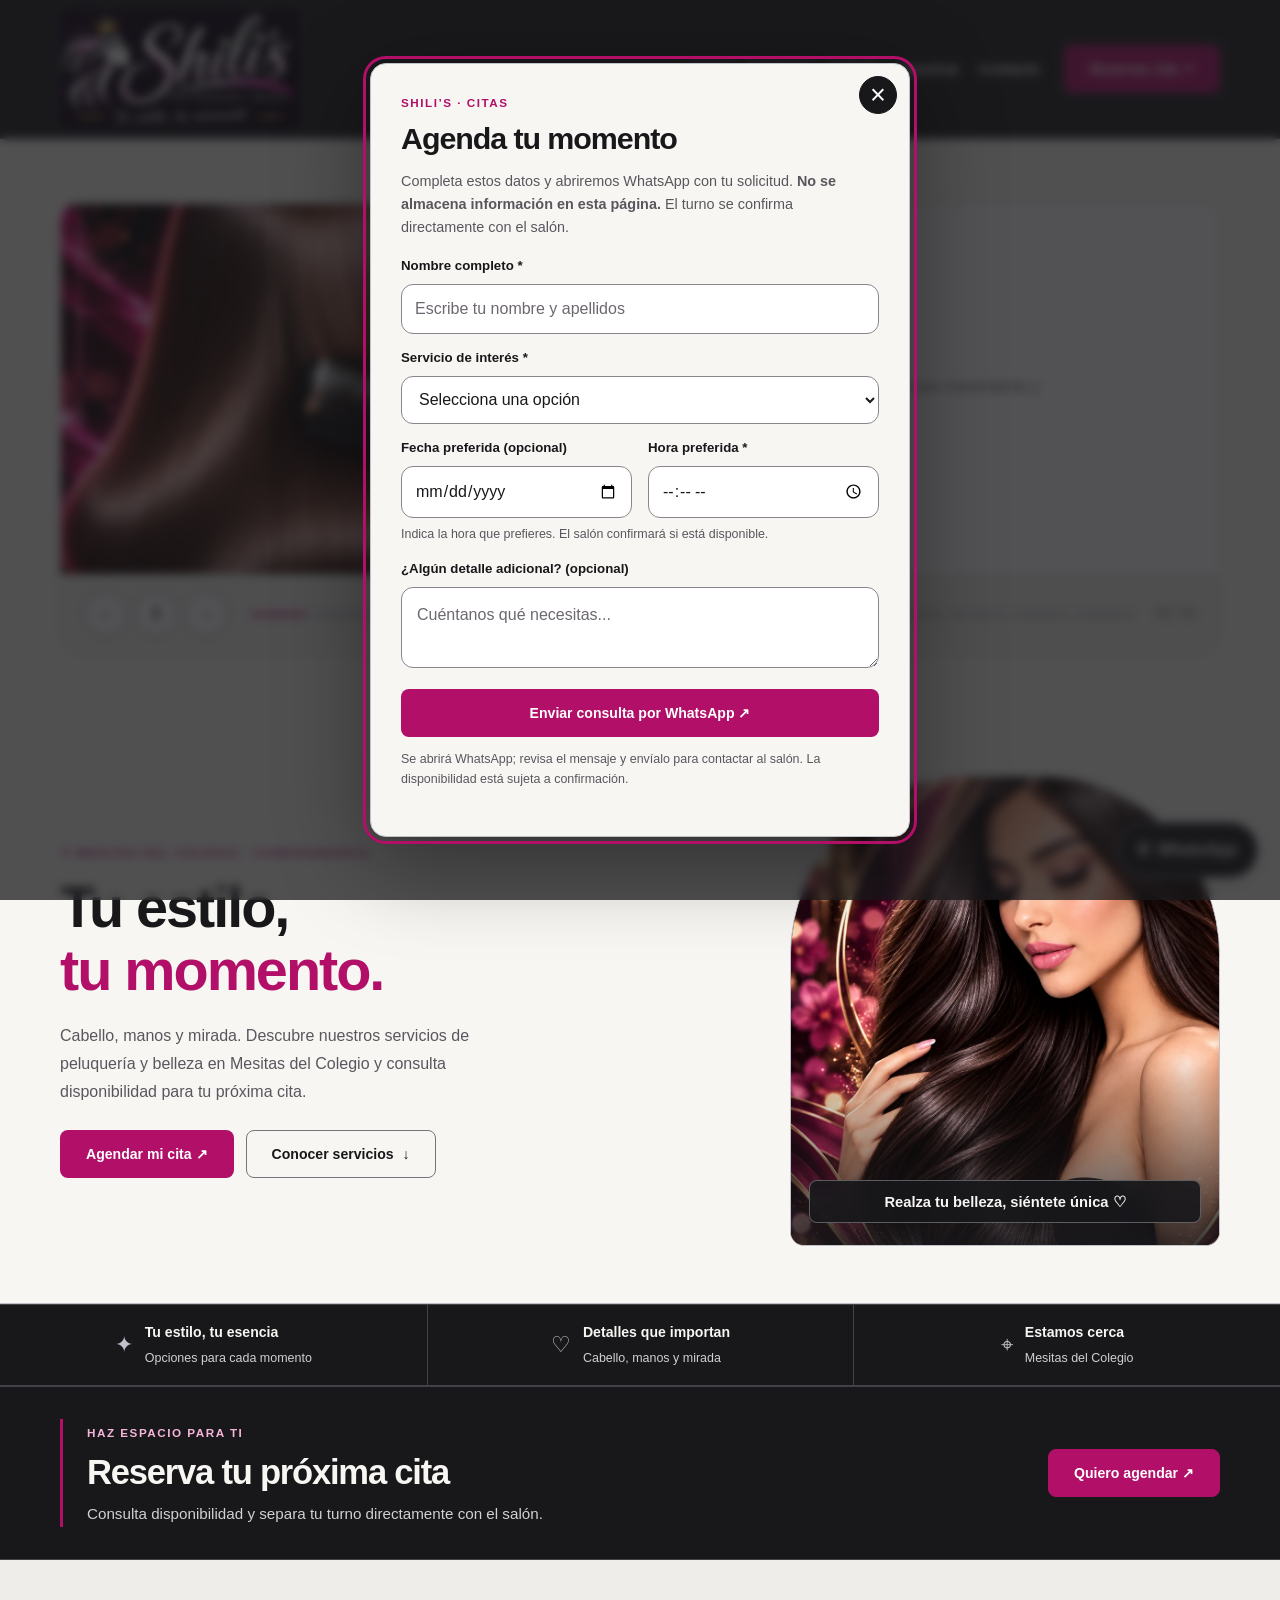
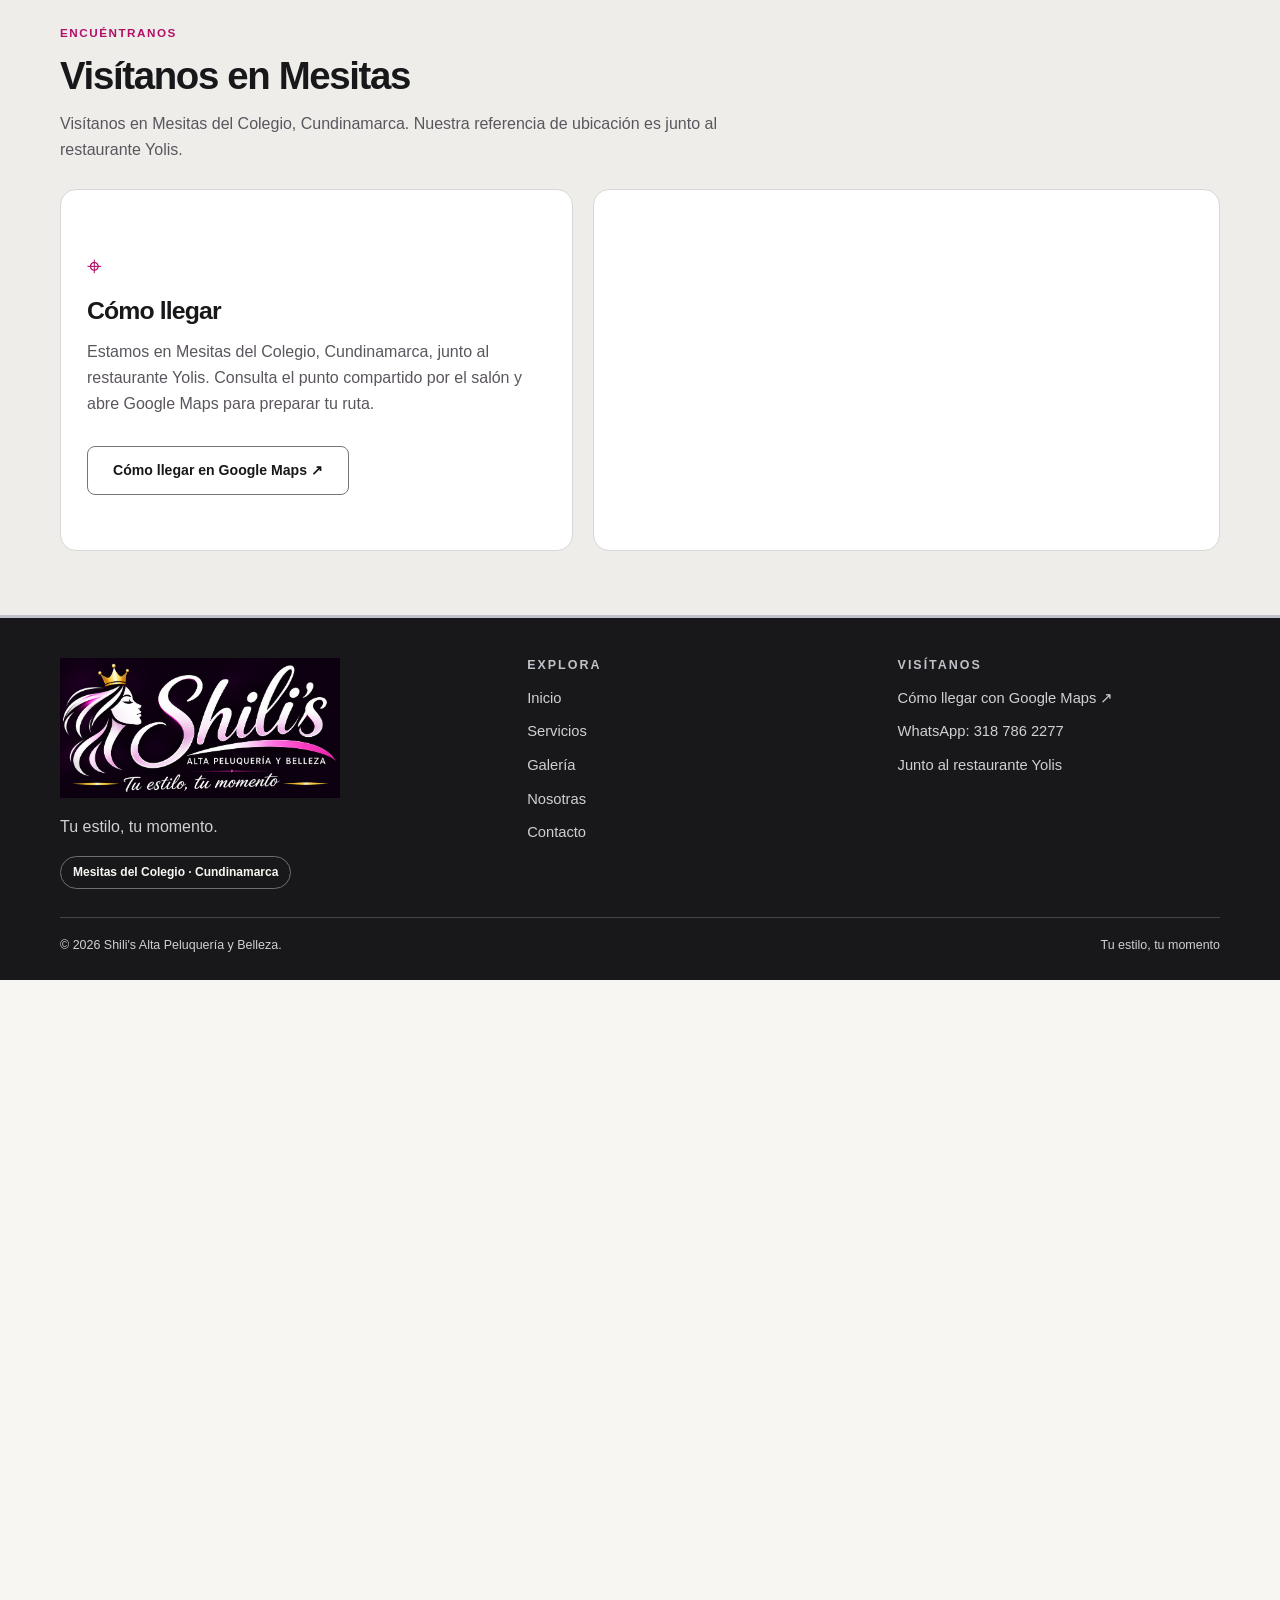
==== demo-agenda/index.html @ 1cae2d3f "Actualizar logo PNG y manual de identidad de Shilis" ====
<!doctype html><html lang="es-CO"><head><meta charset="utf-8"><meta name="viewport" content="width=device-width,initial-scale=1"><meta name="robots" content="noindex,nofollow"><meta http-equiv="refresh" content="0;url=../index.html#agenda-tu-momento"><title>Agenda tu momento | Shili’s</title><link rel="stylesheet" href="../assets/css/styles.css?v=2.6.2"></head><body class="utility-page"><main class="container section"><img src="../assets/img/logo-oficial.png?v=2026-11-03" alt="Shili’s Alta Peluquería y Belleza" width="1774" height="887"><h1>Agenda tu momento</h1><p>Consulta tu cita directamente con el salón por WhatsApp.</p><a class="btn" href="../index.html#agenda-tu-momento">Abrir formulario de cita ↗</a></main></body></html>
---- assets/css/styles.css ----
/* Shili's Alta Peluquería y Belleza — design system v1.1.0 */
:root{color-scheme:dark;--bg:#100d13;--bg-deep:#09070b;--surface:#1b151f;--surface-2:#261b28;--rose:#ed369c;--rose-hot:#ff4ab0;--rose-soft:#f6b9db;--cream:#fff8f9;--muted:#c3b3c2;--line:rgba(255,255,255,.12);--serif:'Playfair Display',Georgia,serif;--sans:'DM Sans',system-ui,sans-serif;--container:1160px;--radius:24px}
*,*::before,*::after{box-sizing:border-box}html{scroll-behavior:smooth}body{margin:0;background:var(--bg);color:var(--cream);font-family:var(--sans);line-height:1.65;min-width:280px}img{max-width:100%;height:auto;display:block}a{color:inherit;text-decoration:none}button,input,select,textarea{font:inherit}button{cursor:pointer}::selection{background:var(--rose);color:white}:focus-visible{outline:3px solid var(--rose-soft);outline-offset:4px}.container{width:min(var(--container),calc(100% - 48px));margin-inline:auto}.sr-only{position:absolute;width:1px;height:1px;padding:0;margin:-1px;overflow:hidden;clip:rect(0,0,0,0);white-space:nowrap;border:0}.skip-link{position:absolute;top:-80px;left:16px;z-index:9999;background:white;color:black;padding:10px 14px}.skip-link:focus{top:12px}.muted{color:var(--muted)}.overline{color:var(--rose-soft);font-size:.75rem;letter-spacing:.2em;text-transform:uppercase;font-weight:800}.section{padding-block:clamp(64px,9vw,124px)}.section-tight{padding-block:clamp(48px,6vw,76px)}.section-alt{background:linear-gradient(180deg,#1a111c,#150f18)}.section-heading{max-width:660px;margin-bottom:38px}.center{text-align:center}.section-heading.center{margin-inline:auto}h1,h2,h3,p{margin-top:0}h1,h2,h3{letter-spacing:-.03em}h1,h2{font-family:var(--serif);font-weight:600;line-height:1.13}h1{font-size:clamp(3rem,6.3vw,5.7rem)}h2{font-size:clamp(2.25rem,4.6vw,4rem)}h3{font-family:var(--serif);font-weight:600;font-size:clamp(1.25rem,2vw,1.55rem)}p{color:var(--muted)}em{color:var(--rose-soft);font-weight:500}.lead{font-size:clamp(1rem,1.4vw,1.13rem);max-width:630px}.brand-mark{display:block;max-width:180px;width:100%;mix-blend-mode:screen}.nav-shell{position:sticky;top:0;z-index:90;border-bottom:1px solid var(--line);background:rgba(13,9,15,.94);backdrop-filter:blur(22px)}.nav-row{display:flex;align-items:center;min-height:88px;gap:24px}.logo-link{display:flex;align-items:center;flex:none;max-width:183px}.primary-nav{display:flex;gap:clamp(10px,1.55vw,25px);margin-left:auto;align-items:center}.primary-nav a{font-size:.88rem;font-weight:650;color:#d9cbd6;transition:color .2s}.primary-nav a:hover,.primary-nav a[aria-current='page']{color:#ff8ccc}.header-cta{padding:12px 18px;white-space:nowrap}.mobile-toggle{display:none}.btn{display:inline-flex;justify-content:center;align-items:center;gap:9px;text-align:center;min-height:48px;padding:12px 25px;border:1px solid transparent;border-radius:100px;background:var(--rose);font-size:.88rem;font-weight:800;color:#1b0814;transition:transform .2s,background .2s,border .2s;box-shadow:0 10px 35px rgba(237,54,156,.16)}.btn:hover{transform:translateY(-2px);background:#ff76c3}.btn-outline{background:transparent;color:var(--cream);border-color:rgba(255,255,255,.35);box-shadow:none}.btn-outline:hover{background:rgba(255,255,255,.07);border-color:var(--rose-soft)}.btn-white{background:white;color:#7b1853}.btn-white:hover{background:#ffe0f1}.button-group{display:flex;gap:12px;flex-wrap:wrap}.mini-arrow{font-size:1.15em}.hero{position:relative;isolation:isolate;overflow:hidden;background:radial-gradient(circle at 80% 36%,rgba(205,40,125,.24),transparent 42%),radial-gradient(circle at 3% 75%,rgba(109,35,93,.23),transparent 35%),#100b13}.hero::after{content:'';position:absolute;bottom:0;left:0;right:0;height:1px;background:linear-gradient(90deg,transparent,var(--rose),transparent)}.hero-layout{display:grid;grid-template-columns:1fr .9fr;align-items:center;gap:clamp(36px,7vw,112px);min-height:min(740px,78vh);padding-block:64px 86px}.hero h1{margin:18px 0 25px}.hero p{max-width:525px;font-size:1.08rem}.hero .button-group{margin-top:34px}.hero-photo{position:relative;min-height:545px;border-radius:240px 240px 24px 24px;overflow:hidden;background:radial-gradient(circle at 65% 34%,#722346 0,#291325 40%,#120b12 75%);border:1px solid rgba(255,134,203,.38);box-shadow:0 35px 95px #0008}.hero-photo img{height:100%;width:100%;position:absolute;inset:0;object-fit:cover;object-position:center 25%;filter:saturate(.9) contrast(1.06)}.hero-photo:before{content:'';position:absolute;z-index:1;inset:0;background:linear-gradient(180deg,transparent 57%,#170c1f 100%)}.hero-label{position:absolute;z-index:2;bottom:29px;left:23px;right:23px;background:rgba(16,9,19,.75);border:1px solid rgba(255,255,255,.2);padding:15px;border-radius:17px;text-align:center;font:italic 1.4rem var(--serif);backdrop-filter:blur(10px)}.hero-spark{position:absolute;z-index:3;color:#ff83d2;font-size:45px;top:13%;left:4%;text-shadow:0 0 35px #ff4ab0}.feature-strip{display:grid;grid-template-columns:repeat(3,1fr);gap:0;background:#1d1420;border-top:1px solid var(--line);border-bottom:1px solid var(--line)}.feature-item{display:flex;align-items:center;justify-content:center;gap:15px;padding:25px 20px}.feature-item+.feature-item{border-left:1px solid var(--line)}.feature-symbol{color:var(--rose-soft);font-size:1.8rem}.feature-item strong{display:block;font-size:.95rem}.feature-item span:not(.feature-symbol){color:var(--muted);font-size:.78rem}.cards{display:grid;grid-template-columns:repeat(3,minmax(0,1fr));gap:20px}.service-card{display:flex;flex-direction:column;overflow:hidden;background:linear-gradient(145deg,#2a1b2c,#18111b);border:1px solid var(--line);border-radius:var(--radius);transition:transform .2s,border-color .2s}.service-card:hover{transform:translateY(-5px);border-color:rgba(237,54,156,.65)}.service-picture{height:185px;position:relative;overflow:hidden;background:#322333}.service-picture img{width:100%;height:100%;object-fit:cover;filter:saturate(.9)}.service-picture::after{content:'';position:absolute;inset:0;background:linear-gradient(0deg,#201323bd,transparent 70%)}.service-content{padding:23px;display:flex;flex-direction:column;flex:1}.service-content h3{margin-bottom:10px}.service-content p{font-size:.93rem;flex:1}.text-link{color:#ff90cb;font-weight:800;font-size:.89rem}.text-link:hover{text-decoration:underline}.callout{position:relative;overflow:hidden;background:linear-gradient(115deg,#9a195f,#e63293 64%,#ff66b6);padding-block:clamp(40px,6vw,70px)}.callout::before{content:'✦';position:absolute;font-size:280px;line-height:1;right:8%;top:-94px;color:rgba(255,255,255,.13)}.callout-inner{display:flex;justify-content:space-between;align-items:center;gap:40px;position:relative;z-index:1}.callout h2{font-size:clamp(2rem,4vw,3.2rem);max-width:680px;margin:8px 0}.callout p,.callout .overline{color:white}.mosaic{display:grid;grid-template-columns:repeat(12,minmax(0,1fr));gap:17px}.mosaic-item{grid-column:span 4;position:relative;overflow:hidden;min-height:325px;border:1px solid var(--line);border-radius:var(--radius);background:#281b28}.mosaic-item:nth-child(2),.mosaic-item:nth-child(3){grid-column:span 4}.mosaic-item img{width:100%;height:100%;position:absolute;inset:0;object-fit:cover;filter:saturate(.9);transition:transform .35s}.mosaic-item:hover img{transform:scale(1.045)}.mosaic-item:after{content:'';position:absolute;inset:0;background:linear-gradient(0deg,rgba(11,6,13,.98),transparent 75%)}.mosaic-label{position:absolute;z-index:2;bottom:20px;left:23px;font:600 1.5rem var(--serif)}.mosaic-note{color:var(--muted);font-size:.82rem;margin-top:20px}.split{display:grid;grid-template-columns:.9fr 1.1fr;align-items:center;gap:clamp(32px,7vw,100px)}.editorial-image{height:min(580px,68vw);min-height:365px;border-radius:220px 220px 30px 30px;overflow:hidden;position:relative;background:#271529;border:1px solid var(--line)}.editorial-image img{width:100%;height:100%;object-fit:cover;object-position:center 23%;filter:saturate(.8)}.quote{font:italic 1.6rem/1.5 var(--serif);color:var(--rose-soft);border-left:2px solid var(--rose);padding-left:20px;margin-block:25px}.contact-cards{display:grid;grid-template-columns:repeat(2,minmax(0,1fr));gap:20px}.info-card{background:#241927;border:1px solid var(--line);padding:clamp(24px,4vw,40px);border-radius:var(--radius)}.info-icon{color:var(--rose-soft);font-size:2.1rem}.info-card h3{margin:14px 0}.info-card p{max-width:440px}.info-card .btn{margin-top:14px}.page-hero{padding:80px 0 72px;position:relative;overflow:hidden;background:radial-gradient(circle at 85% 10%,#5c224b55,transparent 45%),#170f1b;border-bottom:1px solid var(--line)}.page-hero h1{font-size:clamp(2.8rem,6vw,5rem);max-width:890px;margin:14px 0 18px}.page-hero p{font-size:1.07rem;max-width:680px}.breadcrumbs{font-size:.83rem;color:var(--muted)}.breadcrumbs a{color:var(--rose-soft)}.service-detail{display:grid;grid-template-columns:170px 1fr auto;align-items:center;gap:30px;padding:28px 0;border-bottom:1px solid var(--line)}.service-detail img{width:170px;height:145px;object-fit:cover;border-radius:15px}.service-detail h2{font-size:clamp(1.6rem,2.5vw,2rem);margin-bottom:8px}.service-detail p{max-width:600px;margin:0}.service-detail .btn{white-space:nowrap}.steps{counter-reset:step;display:grid;grid-template-columns:repeat(3,1fr);gap:20px}.step{background:var(--surface);border:1px solid var(--line);border-radius:var(--radius);padding:32px}.step::before{counter-increment:step;content:'0' counter(step);display:block;font-family:var(--serif);font-size:3rem;color:var(--rose-soft);margin-bottom:16px;line-height:1}.step h3{font-size:1.38rem}.gallery-grid{display:grid;grid-template-columns:repeat(3,minmax(0,1fr));gap:20px}.gallery-tile{border-radius:var(--radius);overflow:hidden;border:1px solid var(--line);background:#241a28}.gallery-tile img{width:100%;aspect-ratio:5/4;object-fit:cover}.gallery-tile div{padding:22px}.gallery-tile h2{font-size:1.5rem;margin:0 0 6px}.gallery-tile p{font-size:.88rem;margin-bottom:0}.poster-panel{display:grid;grid-template-columns:1fr 1fr;align-items:center;gap:55px}.poster-panel img{max-height:620px;width:auto;margin:auto;border-radius:18px;box-shadow:0 30px 75px #0009}.values{display:grid;grid-template-columns:repeat(3,1fr);gap:20px}.value{padding:30px;border:1px solid var(--line);background:#211625;border-radius:var(--radius)}.value .symbol{font-size:2.1rem;margin-bottom:20px}.contact-layout{display:grid;grid-template-columns:1fr 1fr;gap:25px}.reservation-form{display:grid;gap:16px}.field label{display:block;font-weight:700;font-size:.83rem;margin-bottom:8px}.field input,.field select,.field textarea{background:#150f18;color:white;border:1px solid #ffffff35;border-radius:12px;padding:14px 15px;width:100%;min-height:48px}.field input:focus,.field select:focus,.field textarea:focus{outline:2px solid var(--rose);outline-offset:1px}.field textarea{min-height:112px;resize:vertical}.fineprint{font-size:.78rem;line-height:1.5}.faq{max-width:850px;margin:auto}.faq details{border-bottom:1px solid var(--line);padding:20px 0}.faq summary{cursor:pointer;font-weight:700;color:white}.faq details p{margin:14px 0 0}.footer{background:#0b080e;border-top:1px solid var(--line);padding:66px 0 28px}.footer-grid{display:grid;grid-template-columns:1.3fr 1fr 1fr;gap:48px}.footer-logo{width:185px}.footer h3{font:800 .78rem var(--sans);text-transform:uppercase;letter-spacing:.16em;color:#f7b4d8}.footer ul{padding:0;list-style:none;margin:0}.footer li{margin-top:8px}.footer li a{font-size:.92rem;color:var(--muted)}.footer li a:hover{color:var(--rose-soft)}.footer-bottom{display:flex;justify-content:space-between;gap:20px;flex-wrap:wrap;margin-top:50px;padding-top:22px;border-top:1px solid var(--line);font-size:.78rem;color:var(--muted)}.wa-float{position:fixed;bottom:22px;right:22px;z-index:75;background:#25d366;color:#072a16;padding:14px 20px;border-radius:40px;font-weight:800;box-shadow:0 8px 40px #000b;display:flex;gap:8px;align-items:center}.wa-float:hover{background:#5df38c}.pill{display:inline-block;padding:6px 12px;border:1px solid rgba(255,165,219,.5);border-radius:100px;font-size:.75rem;color:var(--rose-soft);font-weight:700}.divider{height:1px;background:var(--line);margin:28px 0}.notice{border-left:3px solid var(--rose);background:#271927;padding:18px 20px;border-radius:0 12px 12px 0;color:#eadce7;font-size:.88rem}.mobile-only{display:none}
@media(max-width:1050px){.nav-row{gap:14px}.primary-nav{gap:15px}.logo-link{max-width:150px}.header-cta{padding:10px 13px;font-size:.8rem}.service-detail{grid-template-columns:140px 1fr}.service-detail .btn{grid-column:2;justify-self:start;margin-top:-9px}.service-detail img{width:140px}}
@media(max-width:800px){.nav-row{min-height:75px}.logo-link{max-width:145px}.mobile-toggle{display:flex;margin-left:auto;align-items:center;gap:8px;border:1px solid var(--line);background:#241726;color:white;padding:10px 13px;border-radius:12px;font-weight:700;font-size:.85rem}.primary-nav{display:none;position:absolute;top:75px;left:0;right:0;padding:22px 24px 27px;background:#150f18;border-bottom:1px solid var(--line);box-shadow:0 15px 30px #0008;flex-direction:column;align-items:stretch;gap:18px}.primary-nav.is-open{display:flex}.primary-nav a{font-size:1rem}.header-cta{display:none}.hero-layout,.split,.poster-panel{grid-template-columns:1fr}.hero-layout{padding:64px 0;min-height:0}.hero-photo{min-height:390px;max-width:480px;width:100%;margin-inline:auto}.feature-strip{grid-template-columns:1fr}.feature-item+.feature-item{border-left:0;border-top:1px solid var(--line)}.cards{grid-template-columns:repeat(2,minmax(0,1fr))}.gallery-grid,.values,.steps{grid-template-columns:repeat(2,minmax(0,1fr))}.mosaic-item{grid-column:span 6!important}.mosaic-item:last-child{grid-column:span 12!important}.mosaic-item{min-height:240px}.callout-inner{align-items:flex-start;flex-direction:column}.footer-grid{grid-template-columns:1fr 1fr}.footer-grid>div:first-child{grid-column:span 2}.editorial-image{height:450px;max-width:500px;width:100%;margin:auto}.poster-panel img{max-height:480px}.mobile-only{display:block}}
@media(max-width:600px){.container{width:calc(100% - 36px)}.hero h1{font-size:clamp(2.7rem,11.5vw,4.5rem)}.hero-photo{min-height:340px}.section{padding-block:68px}.page-hero{padding:58px 0 52px}.cards,.gallery-grid,.contact-cards,.contact-layout,.values,.steps{grid-template-columns:1fr}.mosaic{gap:12px}.mosaic-item{grid-column:span 12!important;min-height:280px}.service-detail{grid-template-columns:92px 1fr;gap:16px}.service-detail img{width:92px;height:115px}.service-detail .btn{grid-column:1 / -1;justify-self:stretch;margin:0}.service-detail h2{font-size:1.45rem}.service-detail p{font-size:.89rem}.footer-grid{grid-template-columns:1fr;gap:25px}.footer-grid>div:first-child{grid-column:span 1}.wa-float{bottom:14px;right:14px;font-size:.85rem;padding:12px 15px}.button-group .btn{width:100%}.feature-item{justify-content:flex-start}.hero .overline{letter-spacing:.11em}}
@media(prefers-reduced-motion:reduce){*,*::before,*::after{scroll-behavior:auto!important;animation-duration:.01ms!important;transition-duration:.01ms!important}}

/* Original logo and full-resolution inspiration images. */
.brand-mark{max-width:none;width:230px;mix-blend-mode:normal}
.logo-link{max-width:none;width:230px}
.nav-row{min-height:100px}
.footer-logo{width:260px;margin-bottom:22px}
.hero-layout{grid-template-columns:1.05fr 1fr;gap:56px;padding-block:64px 72px;min-height:710px}
.hero-copy{position:relative;z-index:2}
.hero h1{font-size:clamp(3.5rem,6.3vw,5.6rem);line-height:1.1;letter-spacing:-.045em}
.hero h1 em{white-space:nowrap}
.hero p{max-width:470px}
.hero-photo{height:590px;min-height:0;border-radius:260px 260px 28px 28px;background:radial-gradient(ellipse at 50% 35%,#672342,#20101d 70%)}
.hero-photo img{object-position:center 30%;filter:none}
.hero-spark{top:10%;left:8%;font-size:35px}
.hero-label{font-size:1.25rem;bottom:22px;left:18px;right:18px}
.service-picture{height:auto;aspect-ratio:4/3;background:radial-gradient(ellipse at 50% 65%,#4c2543,#1c111e 75%)}
.service-picture img{object-fit:contain;padding:16px 20px 0;filter:none;transition:transform .35s}
.service-card:hover .service-picture img{transform:scale(1.035)}
.service-picture::after{background:linear-gradient(0deg,#20132370,transparent 30%)}
.service-content{padding:26px}
.service-detail img{object-fit:contain;padding:8px;background:radial-gradient(ellipse,#402137,#1b111d);border:1px solid var(--line)}
.gallery-tile img{aspect-ratio:1;object-fit:contain;padding:18px;background:radial-gradient(ellipse at 50% 65%,#4c2543,#1a101d 75%);transition:transform .35s}
.gallery-tile:hover img{transform:scale(1.025)}
.gallery-tile h2{font-size:1.65rem}
.gallery-tile div{padding:24px}
.mosaic-item{min-height:360px;background:radial-gradient(ellipse,#44203d,#1b101e)}
.mosaic-item img{object-fit:contain;padding:20px 12px 38px;filter:none}
.mosaic-item:after{background:linear-gradient(0deg,#100a14,transparent 46%)}
.editorial-image img{filter:none;object-position:center 28%}
.editorial-image{background:radial-gradient(ellipse,#52253b,#1c101b)}
@media(min-width:801px) and (max-width:1050px){
  .logo-link{width:195px}.brand-mark{width:195px}.nav-row{gap:18px}
  .hero-layout{gap:32px;min-height:630px}.hero-photo{height:520px}
  .hero h1{font-size:clamp(3.4rem,6.4vw,4.6rem)}
}
@media(max-width:800px){
  .nav-row{min-height:84px}.logo-link,.brand-mark{width:200px}.primary-nav{top:84px}
  .hero-layout{grid-template-columns:1fr;gap:38px;padding-block:48px;min-height:0}
  .hero-copy{max-width:600px}.hero h1{font-size:clamp(3rem,8.5vw,4.8rem)}
  .hero-photo{height:560px;max-width:450px}
  .mosaic-item{min-height:310px}
}
@media(max-width:600px){
  .hero h1{font-size:clamp(2.6rem,11vw,4rem)}
  .hero-photo{height:450px;max-width:380px}
  .hero p{font-size:1rem}.hero .button-group{margin-top:26px}
  .hero-label{font-size:1.13rem;padding:12px}
  .service-picture{aspect-ratio:5/4}.service-picture img{padding:20px 22px 0}
  .gallery-tile img{padding:20px}.mosaic-item{min-height:320px}
  .footer-logo{width:240px}.service-detail img{padding:4px}
}
@media(max-width:360px){.logo-link,.brand-mark{width:170px}.nav-row{gap:10px}.mobile-toggle{padding:10px}.hero-photo{height:385px}}

/* v1.2: compact editorial scale and consistent spacing. */
:root{--radius:18px}
body{line-height:1.6}
h1,h2,h3{text-wrap:balance}
h1,h2{line-height:1.16}
h2{font-size:clamp(1.8rem,3vw,2.55rem);margin-bottom:16px;letter-spacing:-.025em}
h3{line-height:1.3}
p{margin-bottom:16px}
.section{padding-block:64px}
.section-tight{padding-block:44px}
.section-heading{max-width:760px;margin-bottom:26px}
.section-heading h2{margin-top:8px;margin-bottom:12px}
.section-heading p{margin-bottom:0;max-width:680px}
.section-action{text-align:center;margin-top:24px}
.overline{letter-spacing:.15em;font-size:.72rem}
.lead{font-size:1rem;line-height:1.65}
.nav-row{min-height:84px}
.logo-link,.brand-mark{width:205px}
.hero-layout{min-height:0;padding-block:40px;gap:52px;grid-template-columns:1.1fr 1fr}
.hero h1{font-size:clamp(2.4rem,3.8vw,3.45rem);line-height:1.14;margin:14px 0 20px;letter-spacing:-.035em;max-width:620px}
.hero h1 em{white-space:normal;display:block}
.hero p{font-size:1rem;max-width:500px;margin-bottom:0}
.hero .button-group{margin-top:24px}
.hero-photo{height:470px;max-width:430px;justify-self:end;width:100%}
.hero-label{font-size:1.08rem;padding:12px}
.feature-item{padding:16px 20px;gap:12px}
.feature-symbol{font-size:1.4rem}
.feature-item strong{font-size:.88rem}
.service-picture{aspect-ratio:1.65}
.service-content{padding:20px}
.service-content h3{margin-bottom:8px}
.service-content p{font-size:.9rem;margin-bottom:14px}
.callout{padding-block:32px}
.callout h2{font-size:clamp(1.75rem,2.7vw,2.35rem);max-width:690px;margin-block:8px 10px}
.callout p{margin-bottom:0;font-size:.95rem}
.mosaic-item{min-height:245px}
.mosaic-label{font-size:1.3rem;bottom:16px;left:18px}
.page-hero{padding:40px 0 36px}
.page-hero h1{font-size:clamp(2rem,3.8vw,3rem);margin-block:12px 14px}
.page-hero p{font-size:1rem;margin-bottom:0}
.service-detail{padding-block:20px;gap:24px}
.service-detail h2{font-size:1.6rem}
.service-detail img{height:125px}
.gallery-tile img{aspect-ratio:1.18}
.gallery-tile div{padding:18px 20px}
.gallery-tile h2{font-size:1.45rem;margin-bottom:8px}
.editorial-image{height:420px;min-height:0}
.info-card{padding:26px}
.info-card h3{margin-block:8px 12px}
.info-icon{font-size:1.6rem}
.contact-title{font-size:2rem}
.step,.value{padding:24px}
.step::before{font-size:2.2rem;margin-bottom:12px}
.value .symbol{margin-bottom:12px}
.poster-panel{gap:36px}
.poster-panel img{max-height:430px}
.footer{padding:40px 0 24px}
.footer-logo{width:220px;margin-bottom:16px}
.footer-bottom{margin-top:28px;padding-top:18px}
.footer-bottom,.fineprint{line-height:1.6}
@media(min-width:801px) and (max-width:1050px){
 .hero-layout{gap:30px}.hero-photo{height:420px}.hero h1{font-size:2.6rem}
 .logo-link,.brand-mark{width:180px}.nav-row{gap:16px}
}
@media(max-width:800px){
 .nav-row{min-height:76px}.primary-nav{top:76px}
 .logo-link,.brand-mark{width:190px}
 .hero-layout{grid-template-columns:1fr 1fr;gap:24px;padding-block:32px}
 .hero h1{font-size:clamp(2rem,4.5vw,2.7rem)}
 .hero-photo{height:400px;min-height:0}
 .hero .button-group{gap:10px}.hero .btn{padding-inline:18px}
 .section{padding-block:48px}
 .feature-strip{grid-template-columns:repeat(3,minmax(0,1fr))}
 .feature-item{padding:14px 12px;gap:8px;align-items:flex-start}
 .feature-item+.feature-item{border-top:0;border-left:1px solid var(--line)}
 .feature-item span:not(.feature-symbol){font-size:.72rem;line-height:1.4;display:block}
 .mosaic-item{min-height:240px}
 .callout-inner{flex-direction:row;align-items:center;gap:24px}
 .callout .btn{flex:none}
}
@media(max-width:600px){
 .hero-layout{grid-template-columns:1fr;gap:26px;padding-block:30px}
 .hero h1{font-size:clamp(2.05rem,8.2vw,2.8rem);max-width:480px}
 .hero-photo{height:330px;max-width:360px;justify-self:center}
 .hero-photo img{object-position:center 24%}
 .hero-label{bottom:14px;font-size:1rem;padding:10px}
 .hero .button-group{display:grid;grid-template-columns:1fr 1fr}
 .hero .button-group .btn{font-size:.79rem;padding:11px 10px;min-height:46px}
 .section{padding-block:38px}
 .section-heading{margin-bottom:22px}
 .section-heading h2{font-size:1.85rem}
 .feature-item{padding:12px 9px;display:block}
 .feature-symbol{display:none}
 .feature-item strong{font-size:.75rem;line-height:1.35;margin-bottom:5px}
 .feature-item span:not(.feature-symbol){font-size:.67rem}
 .service-card{display:grid;grid-template-columns:115px 1fr;align-items:stretch}
 .service-picture{height:100%;aspect-ratio:auto;min-height:190px}
 .service-picture img{padding:8px;object-fit:contain}
 .service-content{padding:18px 16px}
 .service-content h3{font-size:1.3rem}
 .service-content p{font-size:.85rem}
 .text-link{font-size:.82rem}
 .callout{padding-block:26px}.callout-inner{flex-direction:column;align-items:flex-start;gap:18px}
 .callout h2{font-size:1.8rem}
 .mosaic{grid-template-columns:repeat(3,minmax(0,1fr));gap:10px}
 .mosaic-item,.mosaic-item:nth-child(2),.mosaic-item:last-child{grid-column:span 1!important;min-height:145px;border-radius:14px}
 .mosaic-item img{padding:6px 3px 25px}
 .mosaic-label{font-size:.94rem;left:10px;bottom:12px}
 .page-hero{padding:28px 0}
 .page-hero h1{font-size:2.1rem}
 .gallery-grid{grid-template-columns:repeat(2,minmax(0,1fr));gap:12px}
 .gallery-tile img{padding:10px;aspect-ratio:1}
 .gallery-tile div{padding:14px 12px}
 .gallery-tile h2{font-size:1.2rem}
 .gallery-tile p{font-size:.8rem}
 .info-card{padding:22px}.contact-cards{gap:14px}
 .footer{padding:32px 0 80px}
 .footer-grid{grid-template-columns:1fr 1fr;gap:24px 16px}
 .footer-grid>div:first-child{grid-column:span 2}
 .footer li a{font-size:.85rem}
 .footer-bottom{margin-top:24px;gap:8px}
 .editorial-image{height:350px}
}
@media(max-width:360px){
 .logo-link,.brand-mark{width:170px}.hero h1{font-size:2rem}
 .service-card{grid-template-columns:95px 1fr}.service-content{padding:16px 12px}
 .hero .button-group{grid-template-columns:1fr}
 .mosaic-label{font-size:.82rem;left:8px}
}

/* v1.4: supplied campaign images include their own finished backgrounds. */
.service-picture,.mosaic-item,.hero-photo,.editorial-image,.gallery-tile img,.service-detail img{background:#180c17}
.service-picture img,.mosaic-item img{padding:0;filter:none;object-fit:contain}
.service-picture{aspect-ratio:1.3}
.gallery-tile img{padding:0;aspect-ratio:1}
.service-detail img{padding:0}
.hero-photo img{object-position:center 30%}
.form-row{display:grid;grid-template-columns:1fr 1fr;gap:16px}
.form-row>.field{min-width:0}
.field input{min-width:0;max-width:100%}
.field-help{margin:-6px 0 0;color:var(--muted)}
.reservation-form{scroll-margin-top:110px}
#agenda-tu-momento{scroll-margin-top:110px}
.contact-page .wa-float{display:none}
@media(max-width:360px){.form-row{grid-template-columns:1fr}}
@media(max-width:600px){
 .service-picture{aspect-ratio:auto}
 .service-picture img{padding:0;object-fit:contain}
 .gallery-tile img{padding:0}
 .mosaic-item img{padding:0 0 20px}
}

/* Booking popup: native modal focus management and keyboard support. */
.mobile-booking{display:none}
.booking-open{overflow:hidden}
.booking-dialog{width:min(540px,calc(100% - 28px));max-height:calc(100dvh - 32px);margin:auto;padding:0;border:1px solid rgba(255,143,204,.35);border-radius:22px;background:#211625;color:var(--cream);box-shadow:0 24px 90px #0009;overflow-y:auto;overscroll-behavior:contain}
.booking-dialog::backdrop{background:rgba(6,3,9,.78);backdrop-filter:blur(5px)}
.booking-content{padding:30px}
.booking-content .overline{padding-right:36px}
.booking-content h2{font-size:1.9rem;margin:8px 0 14px}
.booking-content>p{font-size:.9rem}
.booking-content .reservation-form{gap:13px}
.booking-content .field input,.booking-content .field select{padding:11px 13px}
.booking-content .field textarea{min-height:76px}
.booking-close{position:sticky;top:12px;float:right;margin:12px 12px -48px 0;z-index:1;display:grid;place-items:center;width:38px;height:38px;border:1px solid var(--line);border-radius:50%;background:#39283c;color:white;font-size:1.7rem;line-height:1}
.booking-close:hover{background:#54334c}
@media(max-width:800px){.mobile-booking{display:inline-flex;align-self:flex-start}}
@media(max-width:600px){.booking-content{padding:26px 20px}.booking-dialog{border-radius:18px}.booking-content h2{font-size:1.7rem}}

.extra-services-layout{display:grid;grid-template-columns:minmax(0,.7fr) minmax(0,1.3fr);gap:28px;align-items:start}
.extra-services-image{margin:0;position:sticky;top:110px}
.extra-services-image img{width:100%;border-radius:var(--radius);border:1px solid var(--line)}
.extra-services-image figcaption{font-size:.75rem;color:var(--muted);margin-top:10px}
.extra-services-grid{display:grid;grid-template-columns:repeat(2,minmax(0,1fr));gap:14px}
.extra-service{padding:20px;background:var(--surface);border:1px solid var(--line);border-radius:var(--radius);display:flex;flex-direction:column}
.extra-service h3{font-size:1.25rem;margin-bottom:10px}
.extra-service p{font-size:.88rem;flex:1;margin-bottom:14px}
.service-booking{background:none;border:0;padding:0;text-align:left;align-self:flex-start;min-height:32px}
@media(max-width:800px){.extra-services-layout{grid-template-columns:1fr}.extra-services-image{position:static;max-width:360px}.extra-services-grid{gap:12px}}
@media(max-width:420px){.extra-services-grid{grid-template-columns:1fr}.extra-service{padding:18px}}

/* Each additional service has its own representative campaign image. */
.extra-services-layout{display:block}
.extra-services-grid{grid-template-columns:repeat(3,minmax(0,1fr));gap:18px}
.extra-service{padding:0;overflow:hidden}
.extra-service-photo{width:100%;aspect-ratio:4/3;object-fit:contain;background:#180c17}
.extra-service-content{padding:20px;display:flex;flex-direction:column;flex:1}
.extra-service-content p{flex:1}
@media(max-width:1050px){.extra-services-grid{grid-template-columns:repeat(2,minmax(0,1fr))}}
@media(max-width:600px){
 .extra-services-grid{grid-template-columns:1fr;gap:14px}
 .extra-service{display:grid;grid-template-columns:110px minmax(0,1fr);align-items:stretch}
 .extra-service-photo{height:100%;aspect-ratio:auto;object-fit:contain}
 .extra-service-content{padding:16px}
 .extra-service h3{font-size:1.15rem}
 .extra-service p{font-size:.84rem}
}

/* Automatic service spotlight, with native touch scrolling. */
.service-slider{min-width:0;border:1px solid rgba(246,185,219,.22);border-radius:24px;overflow:hidden;background:linear-gradient(120deg,#29162a,#17101c);box-shadow:0 18px 50px #0003}
.slider-track{display:flex;overflow-x:auto;scroll-snap-type:x mandatory;scrollbar-width:none;overscroll-behavior-x:contain}
.slider-track::-webkit-scrollbar{display:none}
.service-slide{flex:0 0 100%;min-width:0;display:grid;grid-template-columns:.9fr 1.1fr;scroll-snap-align:start;scroll-snap-stop:always}
.slider-photo{width:100%;height:370px;object-fit:contain;background:#180c17}
.slide-content{padding:34px 42px;display:flex;flex-direction:column;align-items:flex-start;justify-content:center;min-width:0}
.slide-content h3{font-size:clamp(1.8rem,3vw,2.65rem);line-height:1.15;margin:12px 0 16px;max-width:580px}
.slide-content p{font-size:1rem;max-width:500px;margin-bottom:22px}
.slide-content .text-link{margin-top:18px;font-size:.83rem}
.slider-toolbar{display:flex;align-items:center;gap:24px;padding:18px 24px;border-top:1px solid var(--line);background:#120c16}
.slider-controls{display:flex;gap:8px;flex:none}
.slider-controls button{display:grid;place-items:center;width:42px;height:42px;border:1px solid #ffffff29;border-radius:50%;background:#291b2e;color:var(--cream);font-size:1.15rem}
.slider-controls button:hover{background:#65304d;border-color:var(--rose-soft)}
.slider-dots{display:flex;gap:6px;align-items:center;flex:1;min-width:0}
.slider-dot{flex:1;min-width:0;height:28px;padding:0;border:0;background:transparent;position:relative}
.slider-dot::after{content:'';display:block;height:3px;border-radius:4px;background:#ffffff30;transition:background .25s}
.slider-dot[aria-current=true]::after{background:var(--rose-hot);box-shadow:0 0 10px #ff4ab055}
.slider-count{font-size:.78rem;color:var(--rose-soft);font-variant-numeric:tabular-nums;white-space:nowrap}
@media(max-width:800px){.slide-content{padding:26px}.slider-photo{height:350px}.slider-toolbar{gap:16px}}
@media(max-width:600px){
 .service-slide{grid-template-columns:1fr}
 .slider-photo{height:230px}
 .slide-content{padding:22px;min-height:290px;justify-content:flex-start}
 .slide-content h3{font-size:1.8rem;margin:10px 0 12px}
 .slide-content p{font-size:.91rem;margin-bottom:18px}
 .slide-content .btn{margin-top:auto}
 .slide-content .overline{font-size:.66rem;letter-spacing:.12em}
 .slider-toolbar{padding:14px;gap:12px;flex-wrap:wrap}
 .slider-controls button{width:38px;height:38px}
 .slider-dots{order:3;flex-basis:100%;gap:5px}
 .slider-count{margin-left:auto}
}

/* Shili's v2.0 — negro, plata y fucsia profundo. */
:root{color-scheme:light;--bg:#f7f6f2;--bg-deep:#18181b;--surface:#fff;--surface-2:#f0eeeb;--rose:#b10f68;--rose-hot:#8f0b53;--rose-soft:#b10f68;--cream:#18181b;--muted:#5b565e;--line:#d9d7d5;--silver:#bfc2c8;--serif:Arial,Helvetica,sans-serif;--sans:Arial,Helvetica,sans-serif;--radius:16px}
body{background:var(--bg);color:var(--cream)}
h1,h2,h3{font-weight:700;letter-spacing:-.035em}h1,h2{line-height:1.15}em{font-style:normal;font-weight:700}
.section-alt{background:#eeede9}.section-heading .overline{margin-bottom:12px}.overline{font-size:.73rem;font-weight:700;letter-spacing:.13em}.text-link{color:var(--rose)}
.nav-shell{background:rgba(24,24,27,.97);border-bottom:1px solid #45454b;backdrop-filter:blur(16px)}.nav-row{min-height:100px}.logo-link,.brand-mark{width:240px}.brand-mark{mix-blend-mode:normal}.primary-nav a{color:#f7f6f2;font-weight:600}.primary-nav a:hover,.primary-nav a[aria-current='page']{color:#f4b5d8}.primary-nav a[aria-current='page']{text-decoration:underline;text-underline-offset:8px;text-decoration-thickness:2px}
.btn{background:var(--rose);color:#fff;box-shadow:none;font-weight:700;border-radius:8px}.btn:hover{background:var(--rose-hot);color:#fff}.btn-outline{color:var(--cream);border-color:#77737b;background:transparent}.btn-outline:hover{color:var(--rose);background:#f7ecf2;border-color:var(--rose)}.btn-white{background:#fff;color:var(--rose)}.btn-white:hover{background:#f7ecf2;color:#8f0b53}:focus-visible{outline:3px solid var(--rose);outline-offset:4px}.nav-shell :focus-visible,.footer :focus-visible,.callout :focus-visible{outline-color:#f4b5d8}
.hero{background:var(--bg);overflow:hidden}.hero::after{background:var(--silver)}.hero-layout{padding-block:58px;gap:64px}.hero h1{font-size:clamp(2.7rem,4.5vw,4.3rem);max-width:570px;line-height:1.09}.hero h1 em{display:block;color:var(--rose)}.hero p{line-height:1.75;max-width:470px}.hero-photo{height:470px;border:1px solid var(--silver);border-radius:180px 180px 14px 14px;background:#18181b;box-shadow:none}.hero-photo::before{background:linear-gradient(180deg,transparent 60%,#18181bd9)}.hero-label{font:600 .92rem var(--sans);background:#18181be8;color:#f7f6f2;border-color:#bfc2c866;border-radius:8px}.hero-spark{display:none}
.feature-strip{background:#18181b;color:#f7f6f2;border-color:#424248}.feature-item+.feature-item{border-color:#424248}.feature-symbol{color:#bfc2c8}.feature-item span:not(.feature-symbol){color:#d1cfd3}.feature-item strong{font-weight:600}
.service-card,.info-card,.value,.step,.extra-service,.gallery-tile{background:#fff;border-color:var(--line);box-shadow:none}.service-card:hover{border-color:#b10f68}.service-picture,.mosaic-item,.gallery-tile img,.service-detail img,.extra-service-photo,.editorial-image{background:#18181b}.service-content h3,.extra-service h3,.gallery-tile h2{font-family:var(--sans);font-weight:700}.service-detail h2{font-family:var(--sans)}.service-detail{border-color:var(--line)}
.callout{background:#18181b;border-block:1px solid #414147;border-left:0}.callout::before{display:none}.callout h2{color:#f7f6f2}.callout .overline{color:#f4b5d8}.callout p{color:#d1cfd3}.callout .btn-white{background:#b10f68;color:#fff;border-color:#b10f68}.callout .btn-white:hover{background:#8f0b53}.callout-inner{border-left:3px solid var(--rose);padding-left:24px}
.mosaic-label{color:#fff;font-family:var(--sans)}.mosaic-item:after{background:linear-gradient(0deg,#18181bf0,transparent 60%)}.quote{color:var(--rose);font-family:var(--sans);font-size:1.3rem}
.page-hero{background:#eeede9;border-color:#d9d7d5}.page-hero .breadcrumbs{color:#5b565e}.page-hero h1{font-size:clamp(2.25rem,4.6vw,3.7rem)}.faq summary{color:#18181b}.notice{background:#f7ecf2;color:#5b2342}.pill{border-color:#77737b;color:#48434c}.info-icon,.value .symbol{color:var(--rose)}
.booking-dialog{background:#f7f6f2;border:1px solid #bfc2c8;color:#18181b;border-radius:16px;box-shadow:0 24px 90px #0006;color-scheme:light}.booking-dialog::backdrop{background:#18181bbf}.booking-close{background:#18181b;color:#fff;border-color:#18181b}.booking-close:hover{background:#b10f68}.field input,.field select,.field textarea{background:#fff;color:#18181b;border-color:#8a858d;color-scheme:light}.field input::placeholder,.field textarea::placeholder{color:#6d6770;opacity:1}.fineprint{color:#5b565e}
.footer{background:#18181b;color:#f7f6f2;border-top:3px solid #bfc2c8}.footer p,.footer li a,.footer-bottom{color:#d1cfd3}.footer h3{color:#bfc2c8}.footer .pill{color:#f7f6f2;border-color:#6d6d75}.footer li a:hover{color:#f4b5d8}.footer-bottom{border-color:#44444b}.footer-logo{width:280px}.wa-float{background:#18181b;color:#fff;border:1px solid #bfc2c8;box-shadow:0 4px 16px #18181b26}.wa-float:hover{background:#b10f68;color:#fff}
.service-slider{background:#fff;border:1px solid #d9d7d5;box-shadow:none;border-radius:16px}.slider-photo{background:transparent;object-fit:cover;object-position:center}.slide-content{padding:36px 42px}.slide-content h3{font:700 clamp(1.8rem,3vw,2.6rem)/1.16 var(--sans)}.slider-toolbar{background:#eeede9;border-color:#d9d7d5}.slider-controls button{background:#fff;color:#18181b;border-color:#8a858d}.slider-controls button:hover{background:#f7ecf2;border-color:#b10f68}.slider-dot::after{background:#aaa6ae}.slider-dot[aria-current=true]::after{background:#b10f68;box-shadow:none}.slider-count{color:#5b565e}
@media(max-width:1050px){.logo-link,.brand-mark{width:205px}.nav-row{gap:14px}.hero-layout{gap:32px}.hero h1{font-size:clamp(2.4rem,4.8vw,3.5rem)}}
@media(max-width:800px){.nav-row{min-height:88px}.logo-link,.brand-mark{width:220px}.mobile-toggle{background:#242428;border-color:#74717b;color:#fff}.primary-nav{top:88px;background:#18181b;border-color:#74717b}.hero-layout{gap:24px}.hero-photo{height:400px}.feature-item+.feature-item{border-color:#424248}.slide-content{padding:26px}}
@media(max-width:600px){.container{width:calc(100% - 36px)}.logo-link,.brand-mark{width:210px}.hero-layout{padding-block:36px}.hero h1{font-size:clamp(2.6rem,10.5vw,3.6rem)}.hero-photo{height:360px}.hero .button-group{grid-template-columns:1fr}.hero .button-group .btn{font-size:.9rem;min-height:48px}.hero-label{font-size:.85rem}.section{padding-block:42px}.slide-content{padding:24px;min-height:290px}.slide-content h3{font-size:1.8rem}.slide-content p{font-size:.95rem}.slider-photo{height:250px}.feature-item strong{font-size:.8rem}.feature-item span:not(.feature-symbol){font-size:.73rem}.callout-inner{padding-left:20px}.footer-logo{width:260px}.gallery-grid{grid-template-columns:1fr 1fr}.gallery-tile h2{font-size:1.1rem}.gallery-tile p{font-size:.88rem}}
@media(max-width:360px){.logo-link,.brand-mark{width:175px}.nav-row{gap:10px}.mobile-toggle{padding:10px}.gallery-grid{grid-template-columns:1fr}}

/* Shared brand details on every page. */
.page-hero .container::before{content:"";display:block;width:40px;height:3px;background:var(--rose);margin-bottom:22px}.utility-actions{margin-top:28px}.brand-note{color:var(--muted);max-width:680px}.utility-page .section{min-height:320px}

/* Directions: a single action beside a live Google Maps preview. */
.location-layout{display:grid;grid-template-columns:minmax(0,.9fr) minmax(0,1.1fr);gap:20px;align-items:stretch}.location-layout .info-card{display:flex;flex-direction:column;align-items:flex-start;justify-content:center}.location-map{min-width:0;min-height:360px;overflow:hidden;border:1px solid var(--line);border-radius:var(--radius);background:var(--surface)}.location-map iframe{display:block;width:100%;height:100%;min-height:360px;border:0}.location-layout .btn{max-width:100%}@media(max-width:700px){.location-layout{grid-template-columns:1fr}.location-map,.location-map iframe{min-height:320px}.location-map iframe{height:320px}}

/* Official logo supplied November 2026: preserve the complete composition. */
.nav-row{min-height:138px;padding-block:8px}
.logo-link{flex:none;line-height:0}
.brand-mark,.footer-logo{height:auto;object-fit:contain;mix-blend-mode:normal;filter:none;border-radius:0}
.primary-nav{top:100%}
@media(max-width:1050px){.nav-row{min-height:118px}}
@media(max-width:800px){.nav-row{min-height:126px}.primary-nav{top:100%}}
@media(max-width:600px){.nav-row{min-height:120px}}
@media(max-width:360px){.nav-row{min-height:104px}}

/* Brand guide and downloadable assets, November 2026. */
:root{--brand-plum:#100817;--brand-gold:#d2ae4e;--brand-light-pink:#e432b4}
.brand-preview{background:var(--brand-plum);max-width:900px;margin:28px 0;padding:24px;border:1px solid #35243d;border-radius:16px}.brand-preview img{display:block;width:100%;height:auto;object-fit:contain}.brand-palette{display:grid;grid-template-columns:repeat(6,minmax(0,1fr));gap:18px;margin-top:28px}.brand-palette span{display:block;height:80px;border-radius:10px;border:1px solid var(--line)}.brand-palette strong,.brand-palette small{display:block;margin-top:12px}.brand-palette small{margin-top:4px;color:var(--muted)}.brand-guidelines{display:grid;grid-template-columns:repeat(3,minmax(0,1fr));gap:28px;margin:28px 0}.brand-guidelines h3{font-size:1.2rem}.brand-guidelines p{font-size:.95rem}@media(max-width:800px){.brand-palette{grid-template-columns:repeat(3,minmax(0,1fr))}}@media(max-width:600px){.brand-preview{padding:10px}.brand-palette{grid-template-columns:repeat(2,minmax(0,1fr))}.brand-guidelines{grid-template-columns:1fr;gap:10px}}
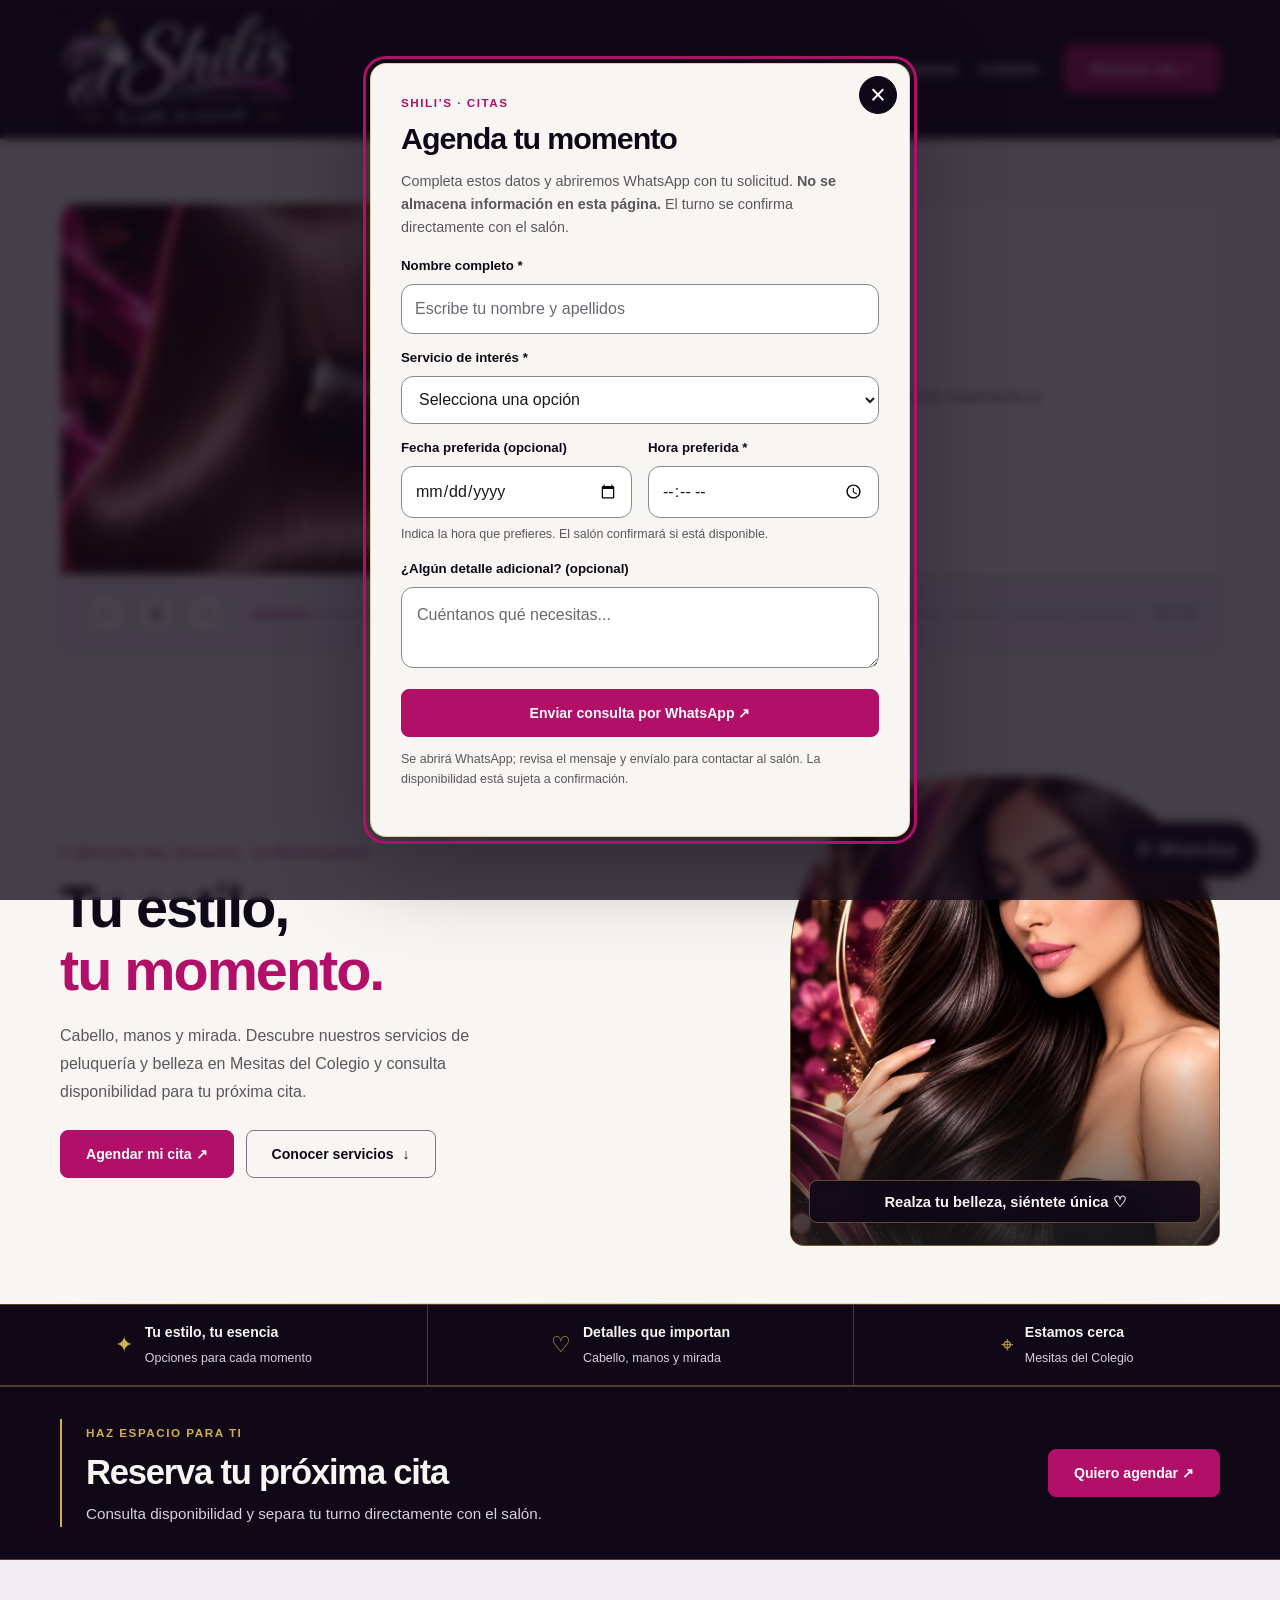
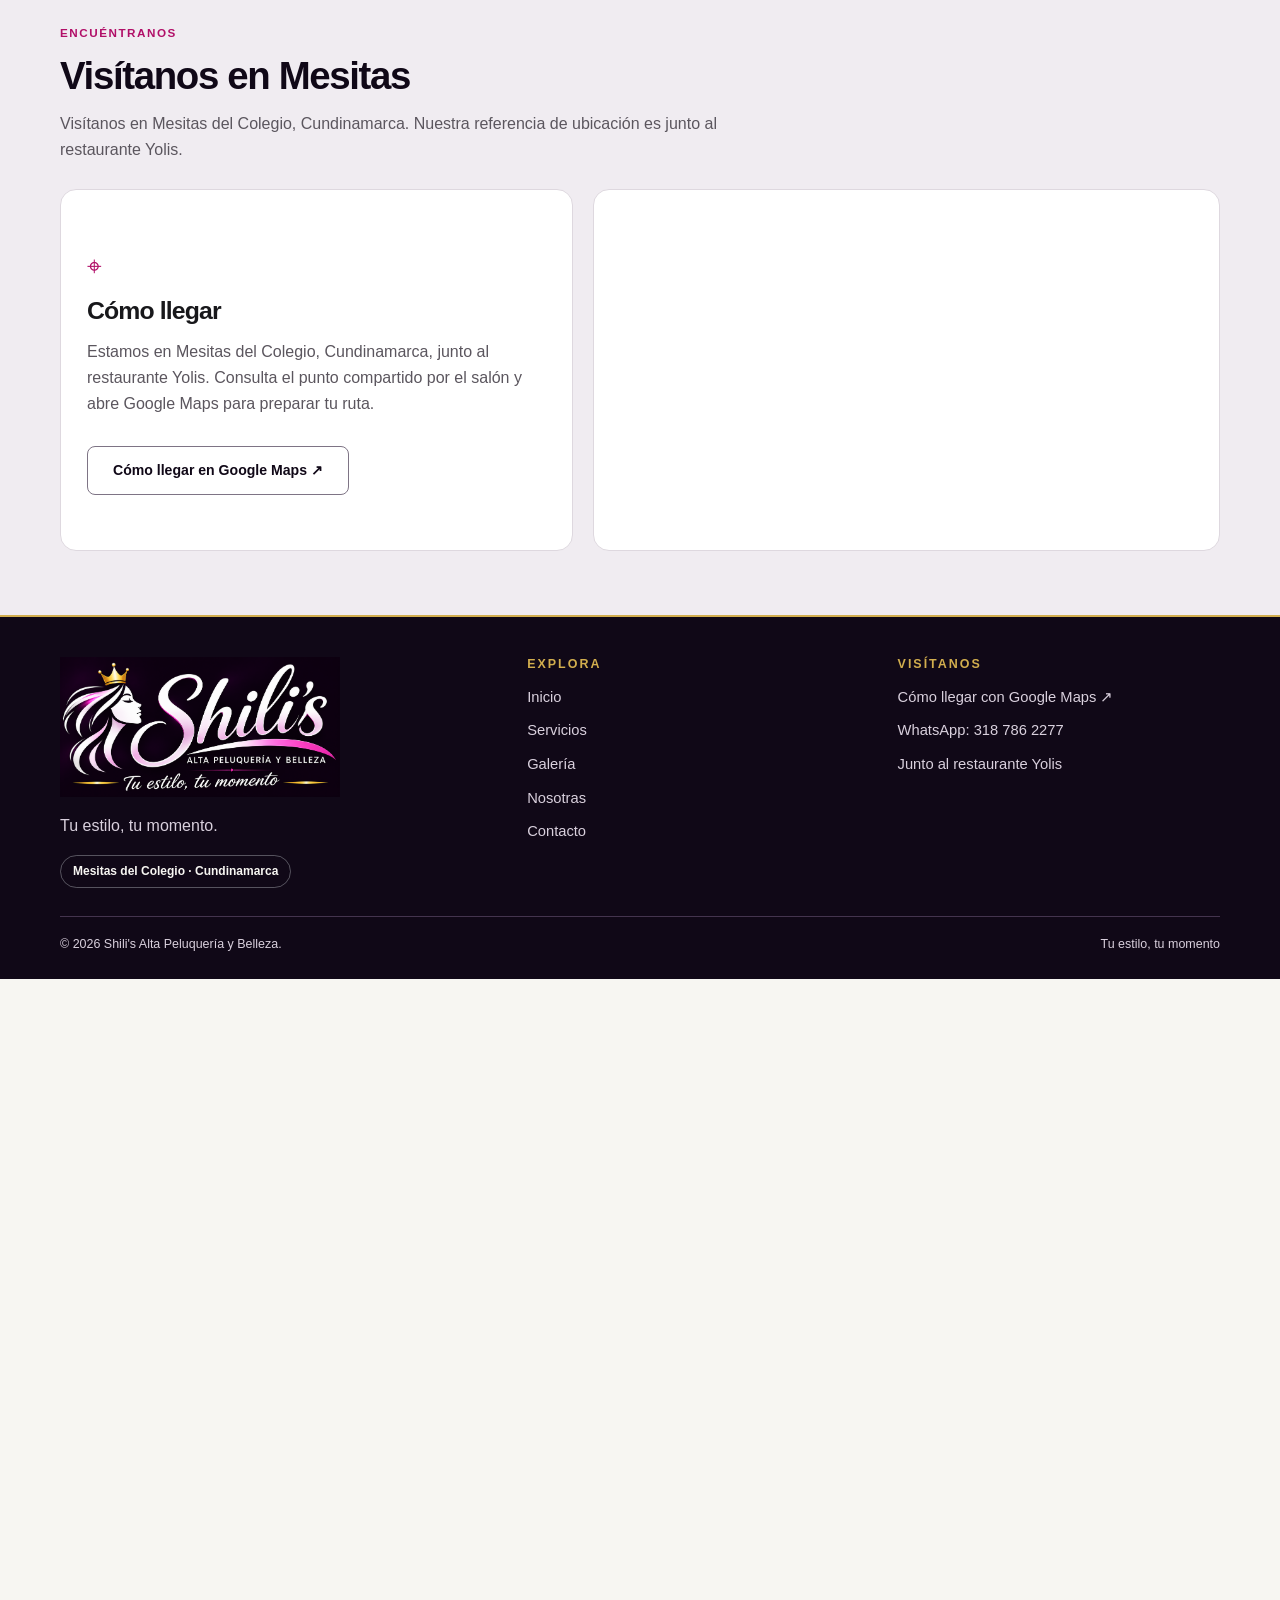
==== commit d3dd023f: "Aplicar identidad 2026 a todas las paginas de Shilis" ====
--- a/demo-agenda/index.html
+++ b/demo-agenda/index.html
@@ -1 +1 @@
-<!doctype html><html lang="es-CO"><head><meta charset="utf-8"><meta name="viewport" content="width=device-width,initial-scale=1"><meta name="robots" content="noindex,nofollow"><meta http-equiv="refresh" content="0;url=../index.html#agenda-tu-momento"><title>Agenda tu momento | Shili’s</title><link rel="stylesheet" href="../assets/css/styles.css?v=2.6.2"></head><body class="utility-page"><main class="container section"><img src="../assets/img/logo-oficial.png?v=2026-11-03" alt="Shili’s Alta Peluquería y Belleza" width="1774" height="887"><h1>Agenda tu momento</h1><p>Consulta tu cita directamente con el salón por WhatsApp.</p><a class="btn" href="../index.html#agenda-tu-momento">Abrir formulario de cita ↗</a></main></body></html>+<!doctype html><html lang="es-CO"><head><meta charset="utf-8"><meta name="viewport" content="width=device-width,initial-scale=1"><meta name="robots" content="noindex,nofollow"><meta http-equiv="refresh" content="0;url=../index.html#agenda-tu-momento"><title>Agenda tu momento | Shili’s</title><link rel="stylesheet" href="../assets/css/styles.css?v=2.7.0"></head><body class="utility-page"><main class="container section"><img src="../assets/img/logo-oficial.png?v=2026-11-03" alt="Shili’s Alta Peluquería y Belleza" width="1774" height="887"><h1>Agenda tu momento</h1><p>Consulta tu cita directamente con el salón por WhatsApp.</p><a class="btn" href="../index.html#agenda-tu-momento">Abrir formulario de cita ↗</a></main></body></html>
--- a/assets/css/styles.css
+++ b/assets/css/styles.css
@@ -330,3 +330,25 @@
 /* Brand guide and downloadable assets, November 2026. */
 :root{--brand-plum:#100817;--brand-gold:#d2ae4e;--brand-light-pink:#e432b4}
 .brand-preview{background:var(--brand-plum);max-width:900px;margin:28px 0;padding:24px;border:1px solid #35243d;border-radius:16px}.brand-preview img{display:block;width:100%;height:auto;object-fit:contain}.brand-palette{display:grid;grid-template-columns:repeat(6,minmax(0,1fr));gap:18px;margin-top:28px}.brand-palette span{display:block;height:80px;border-radius:10px;border:1px solid var(--line)}.brand-palette strong,.brand-palette small{display:block;margin-top:12px}.brand-palette small{margin-top:4px;color:var(--muted)}.brand-guidelines{display:grid;grid-template-columns:repeat(3,minmax(0,1fr));gap:28px;margin:28px 0}.brand-guidelines h3{font-size:1.2rem}.brand-guidelines p{font-size:.95rem}@media(max-width:800px){.brand-palette{grid-template-columns:repeat(3,minmax(0,1fr))}}@media(max-width:600px){.brand-preview{padding:10px}.brand-palette{grid-template-columns:repeat(2,minmax(0,1fr))}.brand-guidelines{grid-template-columns:1fr;gap:10px}}
+
+/* Identity 2026: aubergine, warm white, fuchsia, silver and restrained gold. */
+:root{--bg:#f7f6f2;--bg-deep:#100817;--surface:#fff;--surface-2:#f0ecf1;--cream:#18181b;--muted:#5b565e;--line:#ded8df;--rose:#b10f68;--rose-hot:#8f0b53;--rose-soft:#b10f68;--silver:#bfc2c8;--brand-plum:#100817;--brand-gold:#d2ae4e;--brand-light-pink:#e432b4;--serif:Arial,Helvetica,sans-serif;--sans:Arial,Helvetica,sans-serif}
+body{background:var(--bg);color:var(--cream)}
+.nav-shell{background:var(--brand-plum);border-bottom:1px solid #d2ae4e66;backdrop-filter:none}
+.primary-nav a{color:#f7f6f2}.primary-nav a:hover,.primary-nav a[aria-current='page']{color:var(--brand-gold)}.primary-nav a[aria-current='page']{text-decoration-color:var(--brand-gold)}
+.mobile-toggle{background:transparent;border-color:#bfc2c866;color:#f7f6f2}
+.btn{background:var(--rose);border-color:var(--rose);color:#fff;box-shadow:none;border-radius:8px;letter-spacing:0}.btn:hover{background:var(--rose-hot);border-color:var(--rose-hot);color:#fff}
+.btn-outline{background:transparent;color:var(--brand-plum);border-color:#7e7485}.btn-outline:hover{background:#f4e9f0;color:var(--rose);border-color:var(--rose)}
+.btn-white{background:#fff;border-color:#fff;color:var(--brand-plum)}.btn-white:hover{background:#f4e9f0;color:var(--rose);border-color:#f4e9f0}
+:focus-visible{outline:3px solid var(--rose);outline-offset:4px}.nav-shell :focus-visible,.footer :focus-visible,.callout :focus-visible{outline-color:var(--brand-gold)}
+.hero{background:var(--bg)}.hero::after{background:linear-gradient(90deg,transparent,#d2ae4e99,transparent)}.hero h1{color:var(--brand-plum)}.hero h1 em{color:var(--rose)}.hero-photo,.editorial-image{border-color:#d2ae4e80;background:var(--brand-plum)}.hero-label{background:#100817ed;border-color:#d2ae4e66;color:#f7f6f2}
+.section-alt{background:#f0ecf1}.overline{color:var(--rose)}.section-heading h2,.contact-title,.service-detail h2,.gallery-tile h2{color:var(--brand-plum)}
+.feature-strip{background:var(--brand-plum);border-block:1px solid #d2ae4e55;color:#f7f6f2}.feature-item+.feature-item{border-color:#44344e}.feature-symbol{color:var(--brand-gold)}.feature-item span:not(.feature-symbol){color:#d9d0dd}
+.service-slider{background:#fff;border-color:#d9ccd9;border-radius:16px}.slide-content{background:#fff}.slide-content::before{content:'';display:block;width:42px;height:2px;background:var(--brand-gold);margin-bottom:18px}.slide-content h3{color:var(--brand-plum)}.slider-toolbar{background:#f0ecf1;border-color:#ded8df}.slider-controls button{background:#fff;border-color:#bfc2c8;color:var(--brand-plum)}.slider-controls button:hover{border-color:var(--rose);background:#f4e9f0;color:var(--rose)}.slider-dot::after{background:#bcb3c0}.slider-dot[aria-current=true]::after{background:var(--rose);box-shadow:none}.slider-count{color:var(--muted)}
+.service-card,.info-card,.value,.step,.extra-service,.gallery-tile{background:#fff;border-color:var(--line)}.service-card:hover,.gallery-tile:hover{border-color:var(--rose)}.service-picture,.mosaic-item,.gallery-tile img,.service-detail img,.extra-service-photo{background:var(--brand-plum)}.info-icon,.value .symbol{color:var(--rose)}.step::before{color:var(--rose)}.quote{color:var(--rose);border-color:var(--rose)}
+.callout{background:var(--brand-plum);border-block:1px solid #d2ae4e55}.callout-inner{border-left:2px solid var(--brand-gold)}.callout h2{color:#f7f6f2}.callout .overline{color:var(--brand-gold)}.callout p{color:#d9d0dd}.callout .btn-white{background:var(--rose);border-color:var(--rose);color:#fff}.callout .btn-white:hover{background:var(--rose-hot);border-color:var(--rose-hot)}
+.page-hero{background:#f0ecf1;border-color:var(--line)}.page-hero .container::before{background:var(--brand-gold)}.notice{background:#f4e9f0;color:#5b2342}.pill{color:#5b565e;border-color:#aaa0ae}.faq summary{color:var(--brand-plum)}.faq details[open] summary{color:var(--rose)}
+.booking-dialog{background:var(--bg);border:1px solid #d2ae4e88;box-shadow:0 24px 90px #10081766;color:var(--cream)}.booking-dialog::backdrop{background:#100817c4}.booking-close{background:var(--brand-plum);border-color:var(--brand-plum);color:#fff}.booking-close:hover{background:var(--rose);border-color:var(--rose)}.field input:focus,.field select:focus,.field textarea:focus{border-color:var(--rose)}.field label{color:var(--brand-plum)}
+.footer{background:var(--brand-plum);border-top:2px solid var(--brand-gold);color:#f7f6f2}.footer h3{color:var(--brand-gold)}.footer p,.footer li a,.footer-bottom{color:#d9d0dd}.footer .pill{color:#f7f6f2;border-color:#bfc2c866}.footer li a:hover{color:#fff}.footer-bottom{border-color:#44344e}.wa-float{background:var(--brand-plum);color:#fff;border-color:#d2ae4e88;box-shadow:0 4px 16px #10081726}.wa-float:hover{background:var(--rose);border-color:var(--rose)}
+@media(max-width:800px){.primary-nav{background:var(--brand-plum);border-bottom-color:#d2ae4e66}.feature-item+.feature-item{border-color:#44344e}}
+@media(prefers-reduced-motion:reduce){.btn:hover,.service-card:hover{transform:none}}
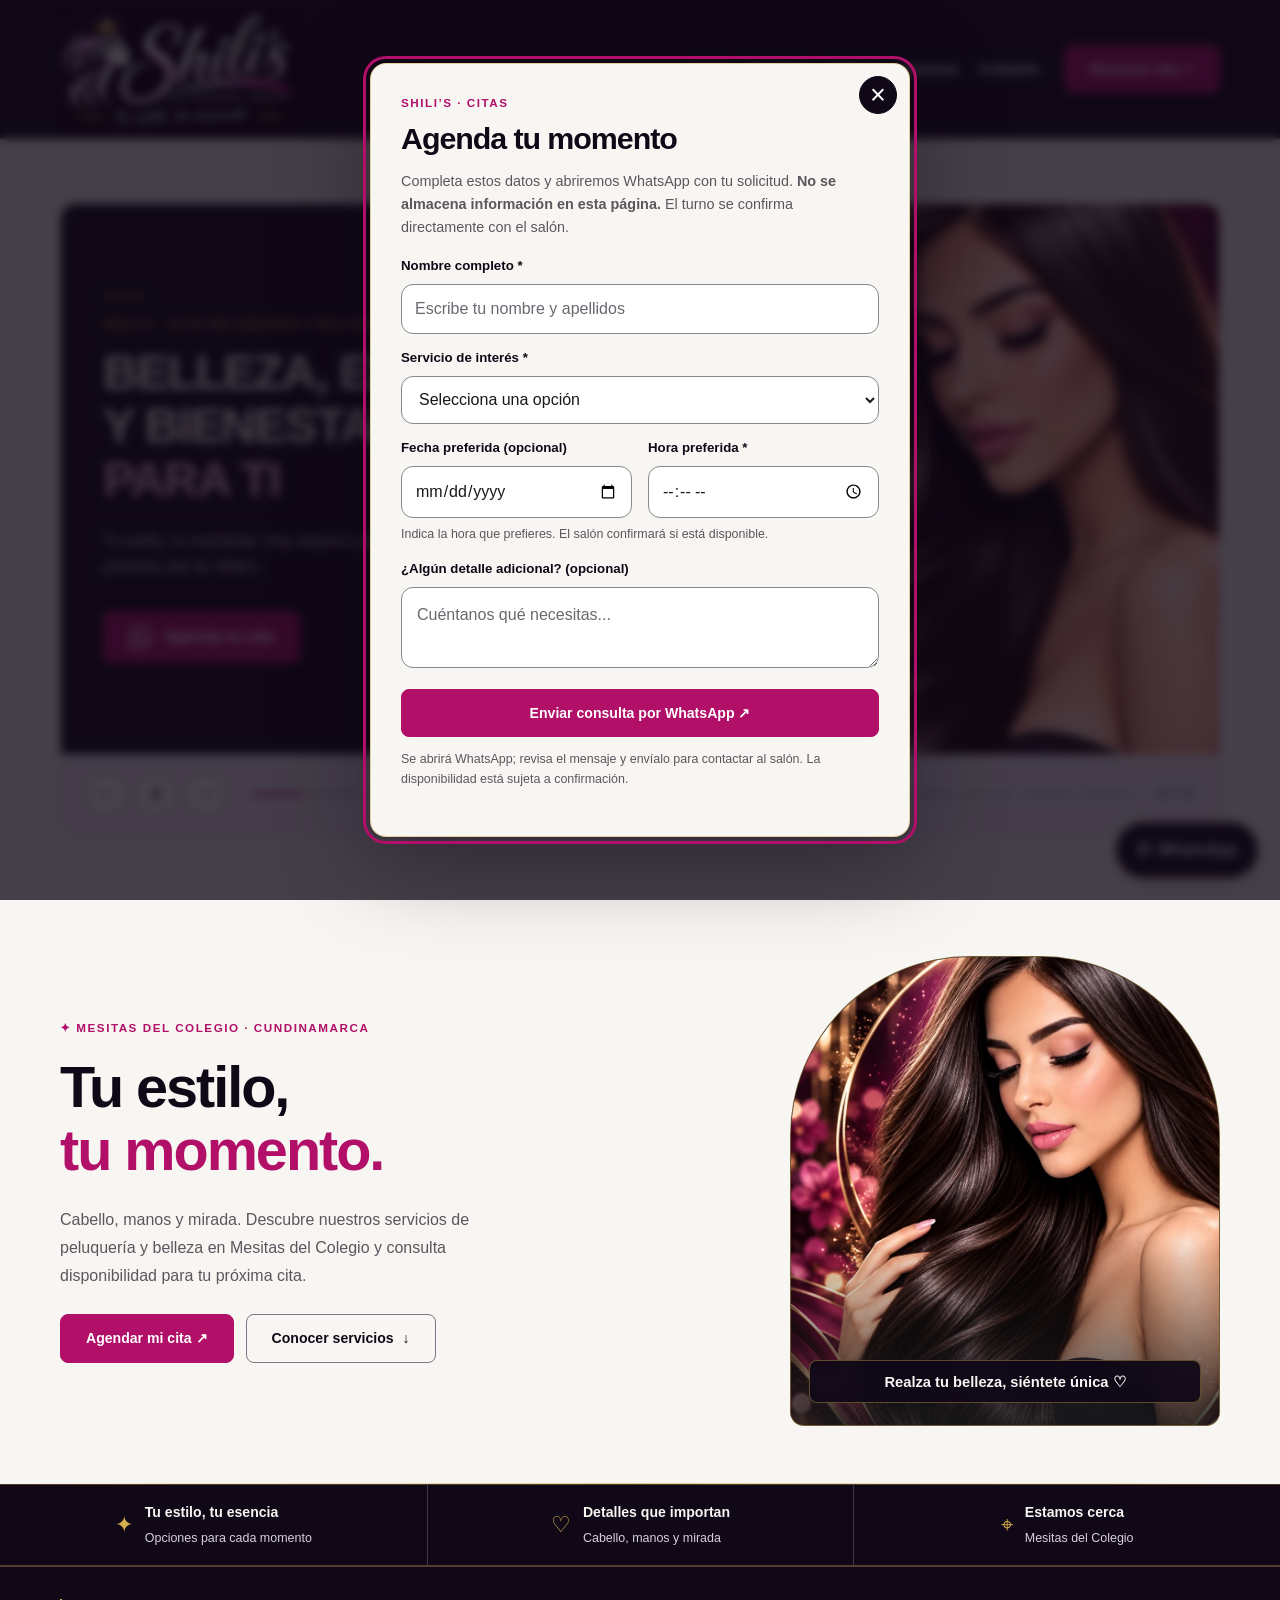
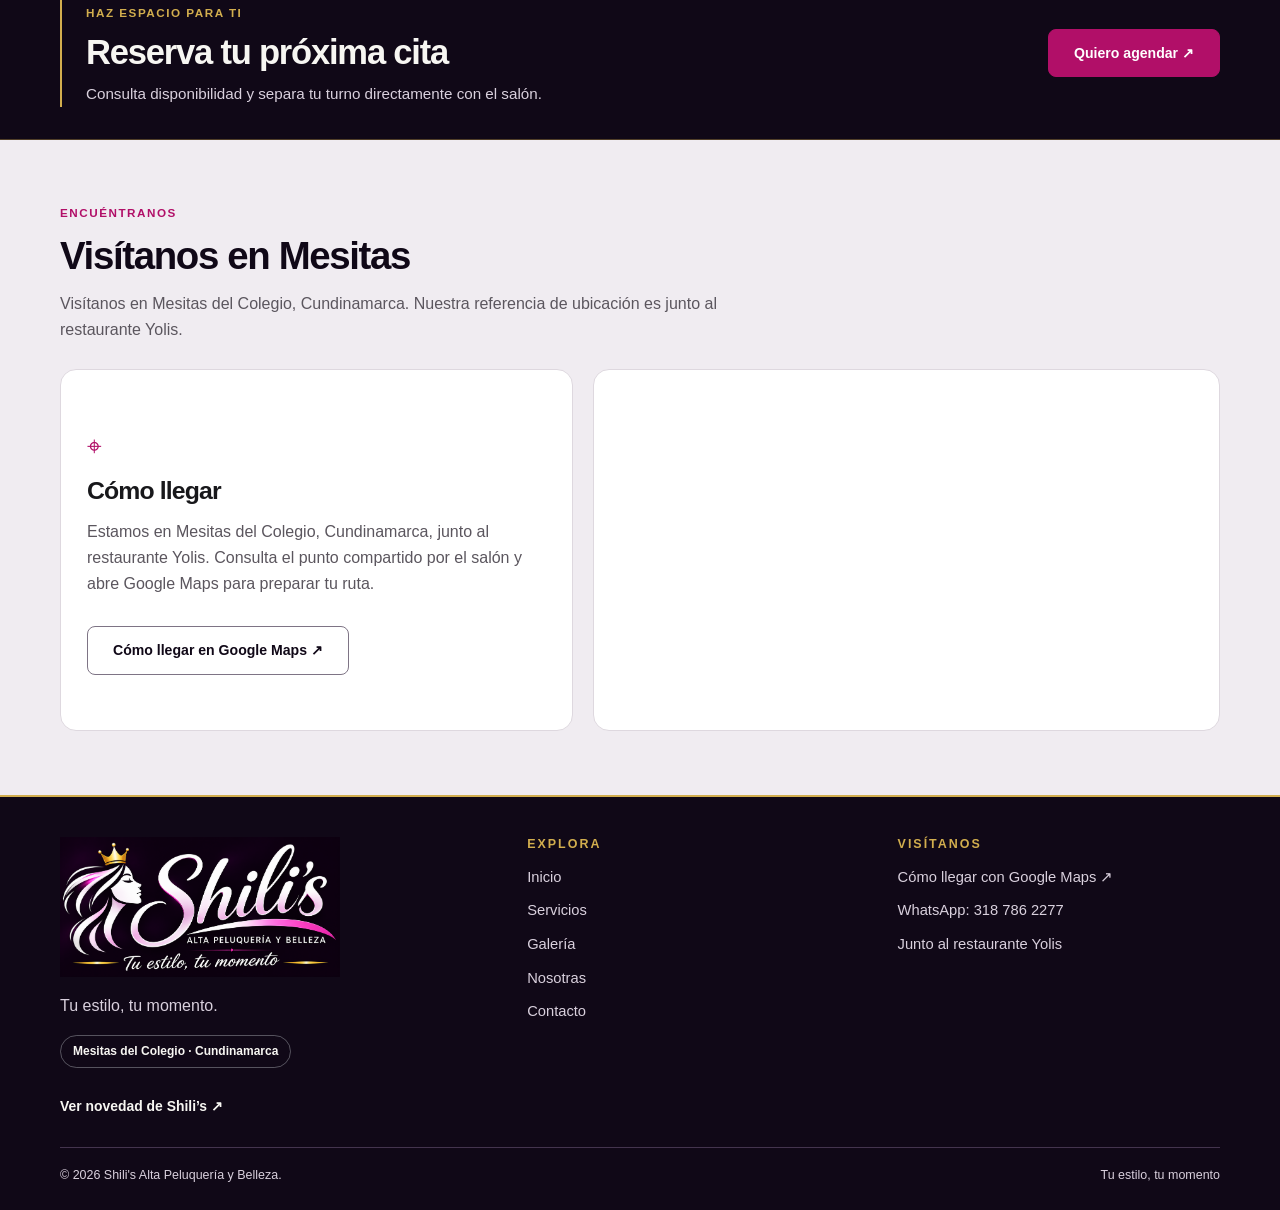
==== commit 044b9d29: "Agregar bienvenida con modelo y popup de renovacion" ====
--- a/demo-agenda/index.html
+++ b/demo-agenda/index.html
@@ -1 +1 @@
-<!doctype html><html lang="es-CO"><head><meta charset="utf-8"><meta name="viewport" content="width=device-width,initial-scale=1"><meta name="robots" content="noindex,nofollow"><meta http-equiv="refresh" content="0;url=../index.html#agenda-tu-momento"><title>Agenda tu momento | Shili’s</title><link rel="stylesheet" href="../assets/css/styles.css?v=2.7.0"></head><body class="utility-page"><main class="container section"><img src="../assets/img/logo-oficial.png?v=2026-11-03" alt="Shili’s Alta Peluquería y Belleza" width="1774" height="887"><h1>Agenda tu momento</h1><p>Consulta tu cita directamente con el salón por WhatsApp.</p><a class="btn" href="../index.html#agenda-tu-momento">Abrir formulario de cita ↗</a></main></body></html>+<!doctype html><html lang="es-CO"><head><meta charset="utf-8"><meta name="viewport" content="width=device-width,initial-scale=1"><meta name="robots" content="noindex,nofollow"><meta http-equiv="refresh" content="0;url=../index.html#agenda-tu-momento"><title>Agenda tu momento | Shili’s</title><link rel="stylesheet" href="../assets/css/styles.css?v=2.8.0"></head><body class="utility-page"><main class="container section"><img src="../assets/img/logo-oficial.png?v=2026-11-03" alt="Shili’s Alta Peluquería y Belleza" width="1774" height="887"><h1>Agenda tu momento</h1><p>Consulta tu cita directamente con el salón por WhatsApp.</p><a class="btn" href="../index.html#agenda-tu-momento">Abrir formulario de cita ↗</a></main></body></html>
--- a/assets/css/styles.css
+++ b/assets/css/styles.css
@@ -352,3 +352,18 @@
 .footer{background:var(--brand-plum);border-top:2px solid var(--brand-gold);color:#f7f6f2}.footer h3{color:var(--brand-gold)}.footer p,.footer li a,.footer-bottom{color:#d9d0dd}.footer .pill{color:#f7f6f2;border-color:#bfc2c866}.footer li a:hover{color:#fff}.footer-bottom{border-color:#44344e}.wa-float{background:var(--brand-plum);color:#fff;border-color:#d2ae4e88;box-shadow:0 4px 16px #10081726}.wa-float:hover{background:var(--rose);border-color:var(--rose)}
 @media(max-width:800px){.primary-nav{background:var(--brand-plum);border-bottom-color:#d2ae4e66}.feature-item+.feature-item{border-color:#44344e}}
 @media(prefers-reduced-motion:reduce){.btn:hover,.service-card:hover{transform:none}}
+
+.primary-nav .btn:hover{color:#fff}
+
+/* Featured opening slide and renovation announcement. */
+.whatsapp-icon{width:23px;height:23px;flex:none;display:block}
+.welcome-slide{grid-template-columns:1.03fr .97fr;min-height:550px;background:var(--brand-plum)}.welcome-slide .welcome-content{background:var(--brand-plum);padding:42px;justify-content:center;align-items:flex-start}.welcome-content .overline{color:var(--brand-gold)}.welcome-content h1{font:700 clamp(2.1rem,3.8vw,3.35rem)/1.1 var(--sans);letter-spacing:-.035em;color:#f7f6f2;margin:12px 0 22px}.welcome-content h1 em{display:block;color:#f4b5d8;font-style:normal;font-weight:700}.welcome-content p{color:#d9d0dd;max-width:420px;font-size:1rem}.welcome-slide .welcome-photo{width:100%;height:550px;object-fit:cover;object-position:center 23%;grid-column:2;grid-row:1}.welcome-cta{font-size:1rem;margin-top:10px;gap:12px;align-self:flex-start}.hero h2{font-size:clamp(2.7rem,4.5vw,4.3rem);max-width:570px;line-height:1.09;color:var(--brand-plum);margin:18px 0 25px}.hero h2 em{display:block;color:var(--rose)}
+body.launch-open{overflow:hidden}.launch-dialog{position:fixed;inset:0;width:100%;max-width:none;height:100%;max-height:none;margin:0;padding:16px;border:0;background:transparent;overflow:auto;overscroll-behavior:contain;color:#fff}.launch-dialog[open]{display:grid;place-items:center}.launch-dialog::backdrop{background:#100817e8;backdrop-filter:blur(5px)}.launch-panel{position:relative;width:min(100%,450px);margin:auto;background:var(--brand-plum);border:1px solid #d2ae4e77;border-radius:14px;box-shadow:0 24px 100px #0009;overflow:visible}.launch-panel>img{display:block;width:100%;height:auto;max-height:calc(100dvh - 110px);object-fit:contain;border-radius:13px 13px 0 0}.launch-close{position:absolute;top:9px;right:9px;z-index:2;display:grid;place-items:center;width:42px;height:42px;padding:0;border:2px solid #fff;border-radius:50%;background:#100817f5;color:#fff;font:700 30px/1 var(--sans);box-shadow:0 2px 10px #0008}.launch-close:hover{background:var(--rose)}.launch-actions{display:flex;gap:14px;align-items:center;justify-content:center;padding:13px 15px}.launch-actions .btn{min-height:42px;padding:8px 16px;font-size:.84rem}.launch-actions a{color:#f7f6f2;font-size:.77rem;text-decoration:underline;text-underline-offset:4px}.launch-dialog :focus-visible{outline:3px solid var(--brand-gold);outline-offset:3px}.footer-announcement{margin-top:25px}.footer-announcement button{background:transparent;border:0;padding:0;color:#f7f6f2;font:600 .87rem var(--sans)}
+@media(max-width:800px){.welcome-slide{grid-template-columns:1fr 1fr}.welcome-slide .welcome-content{padding:28px}.welcome-content h1{font-size:clamp(1.8rem,4.4vw,2.5rem)}.welcome-slide .welcome-photo{height:540px}.welcome-slide{min-height:540px}}
+@media(max-width:600px){.welcome-slide{grid-template-columns:1fr;min-height:600px}.welcome-slide .welcome-photo{grid-column:1;grid-row:1;height:600px;object-position:center 18%}.welcome-slide .welcome-content{grid-column:1;grid-row:1;position:relative;z-index:1;align-self:stretch;justify-content:flex-end;padding:24px;background:linear-gradient(180deg,transparent 10%,#10081718 22%,#100817d9 53%,#100817 88%)}.welcome-content h1{font-size:clamp(1.8rem,7.9vw,2.3rem);margin:10px 0 14px}.welcome-content p{font-size:.88rem;margin-bottom:12px}.welcome-content .overline{font-size:.63rem;letter-spacing:.1em}.welcome-cta{font-size:.92rem;min-height:48px;margin-top:3px}.launch-dialog{padding:12px}.launch-panel{width:min(100%,420px)}.launch-panel>img{max-height:calc(100dvh - 108px)}.launch-actions{gap:12px;padding:12px}.launch-actions .btn{font-size:.78rem}.launch-actions a{font-size:.72rem}}
+
+.welcome-content p{flex:none}.welcome-content .welcome-cta{margin-top:10px}
+
+.service-slide:not(.welcome-slide)>.slider-photo{height:550px}
+@media(max-width:800px){.service-slide:not(.welcome-slide)>.slider-photo{height:540px}}
+@media(max-width:600px){.service-slide:not(.welcome-slide)>.slider-photo{height:250px}.service-slide:not(.welcome-slide)>.slide-content{min-height:350px}}
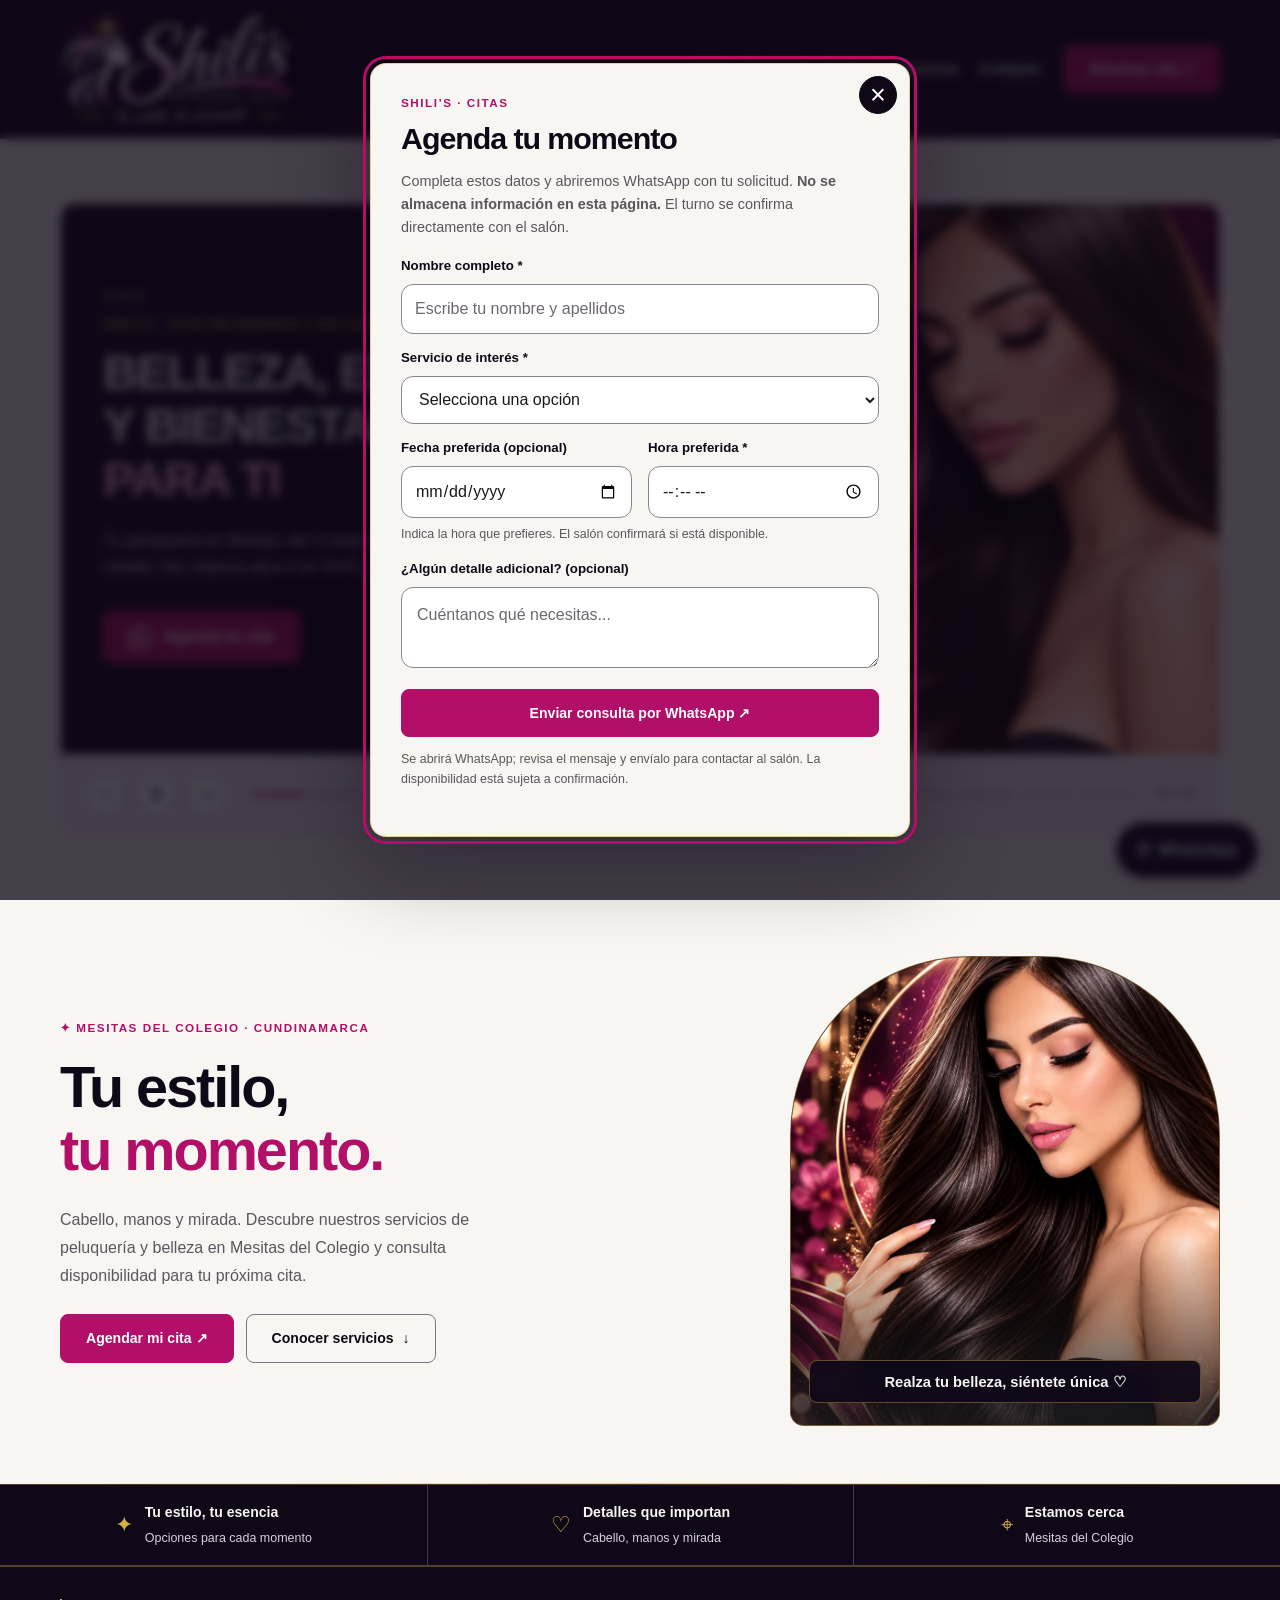
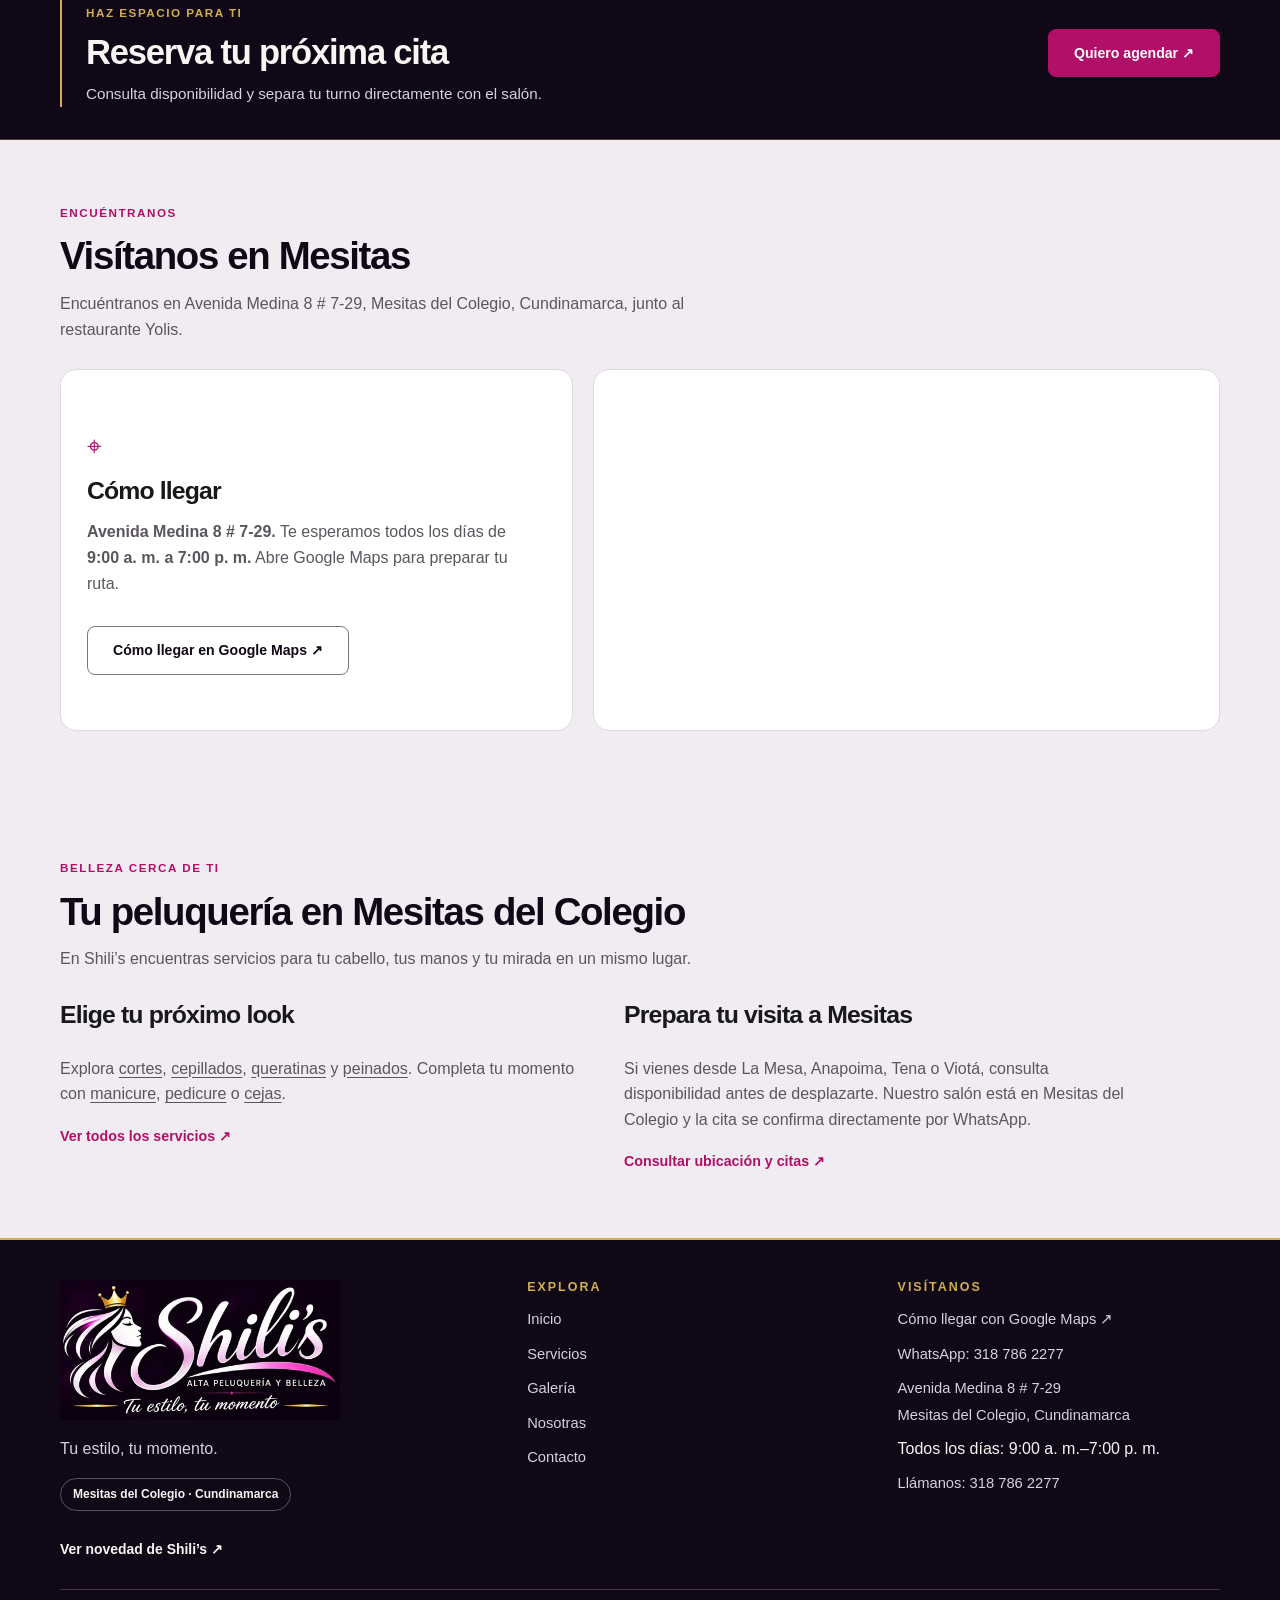
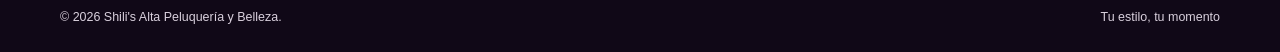
==== commit bb2df7ab: "feat: local SEO and Vercel deployment preparation" ====
--- a/demo-agenda/index.html
+++ b/demo-agenda/index.html
@@ -1 +1 @@
-<!doctype html><html lang="es-CO"><head><meta charset="utf-8"><meta name="viewport" content="width=device-width,initial-scale=1"><meta name="robots" content="noindex,nofollow"><meta http-equiv="refresh" content="0;url=../index.html#agenda-tu-momento"><title>Agenda tu momento | Shili’s</title><link rel="stylesheet" href="../assets/css/styles.css?v=2.8.0"></head><body class="utility-page"><main class="container section"><img src="../assets/img/logo-oficial.png?v=2026-11-03" alt="Shili’s Alta Peluquería y Belleza" width="1774" height="887"><h1>Agenda tu momento</h1><p>Consulta tu cita directamente con el salón por WhatsApp.</p><a class="btn" href="../index.html#agenda-tu-momento">Abrir formulario de cita ↗</a></main></body></html>+<!doctype html><html lang="es-CO"><head><meta charset="utf-8"><meta name="viewport" content="width=device-width,initial-scale=1"><meta name="robots" content="noindex,nofollow"><meta http-equiv="refresh" content="0;url=../index.html#agenda-tu-momento"><title>Agenda tu momento | Shili’s</title><link rel="stylesheet" href="../assets/css/styles.css?v=2.9.0"></head><body class="utility-page"><main class="container section"><img src="../assets/img/logo-960.webp" alt="Shili’s Alta Peluquería y Belleza" width="1774" height="887"><h1>Agenda tu momento</h1><p>Consulta tu cita directamente con el salón por WhatsApp.</p><a class="btn" href="../index.html#agenda-tu-momento">Abrir formulario de cita ↗</a></main></body></html>
--- a/assets/css/styles.css
+++ b/assets/css/styles.css
@@ -367,3 +367,13 @@
 .service-slide:not(.welcome-slide)>.slider-photo{height:550px}
 @media(max-width:800px){.service-slide:not(.welcome-slide)>.slider-photo{height:540px}}
 @media(max-width:600px){.service-slide:not(.welcome-slide)>.slider-photo{height:250px}.service-slide:not(.welcome-slide)>.slide-content{min-height:350px}}
+/* Local business information and non-blocking renovation notice. */
+.launch-notice{display:flex;align-items:center;justify-content:center;gap:18px;background:#21102d;color:#f7f6f2;padding:10px 20px;font-size:.88rem}
+.launch-notice[hidden]{display:none}
+.launch-notice .text-link{color:#f6c6e8;text-decoration:underline;text-underline-offset:3px;white-space:nowrap}
+.notice-close{background:transparent;color:#fff;border:1px solid #70526f;border-radius:50%;width:28px;height:28px;line-height:1;cursor:pointer;font-size:1.2rem;flex-shrink:0}
+.page-title{font-size:clamp(1.85rem,3.8vw,2.8rem);line-height:1.16;letter-spacing:-.025em;margin:8px 0 18px}
+.local-grid{display:grid;grid-template-columns:1fr 1fr;gap:48px;max-width:1080px}
+.local-grid p{max-width:60ch}.local-grid p a{text-decoration:underline;text-underline-offset:3px}
+.footer li{line-height:1.65}
+@media(max-width:600px){.launch-notice{gap:10px;padding:10px 16px;font-size:.78rem}.local-grid{grid-template-columns:1fr;gap:24px}.page-title{font-size:1.85rem}.launch-notice span{max-width:180px}}
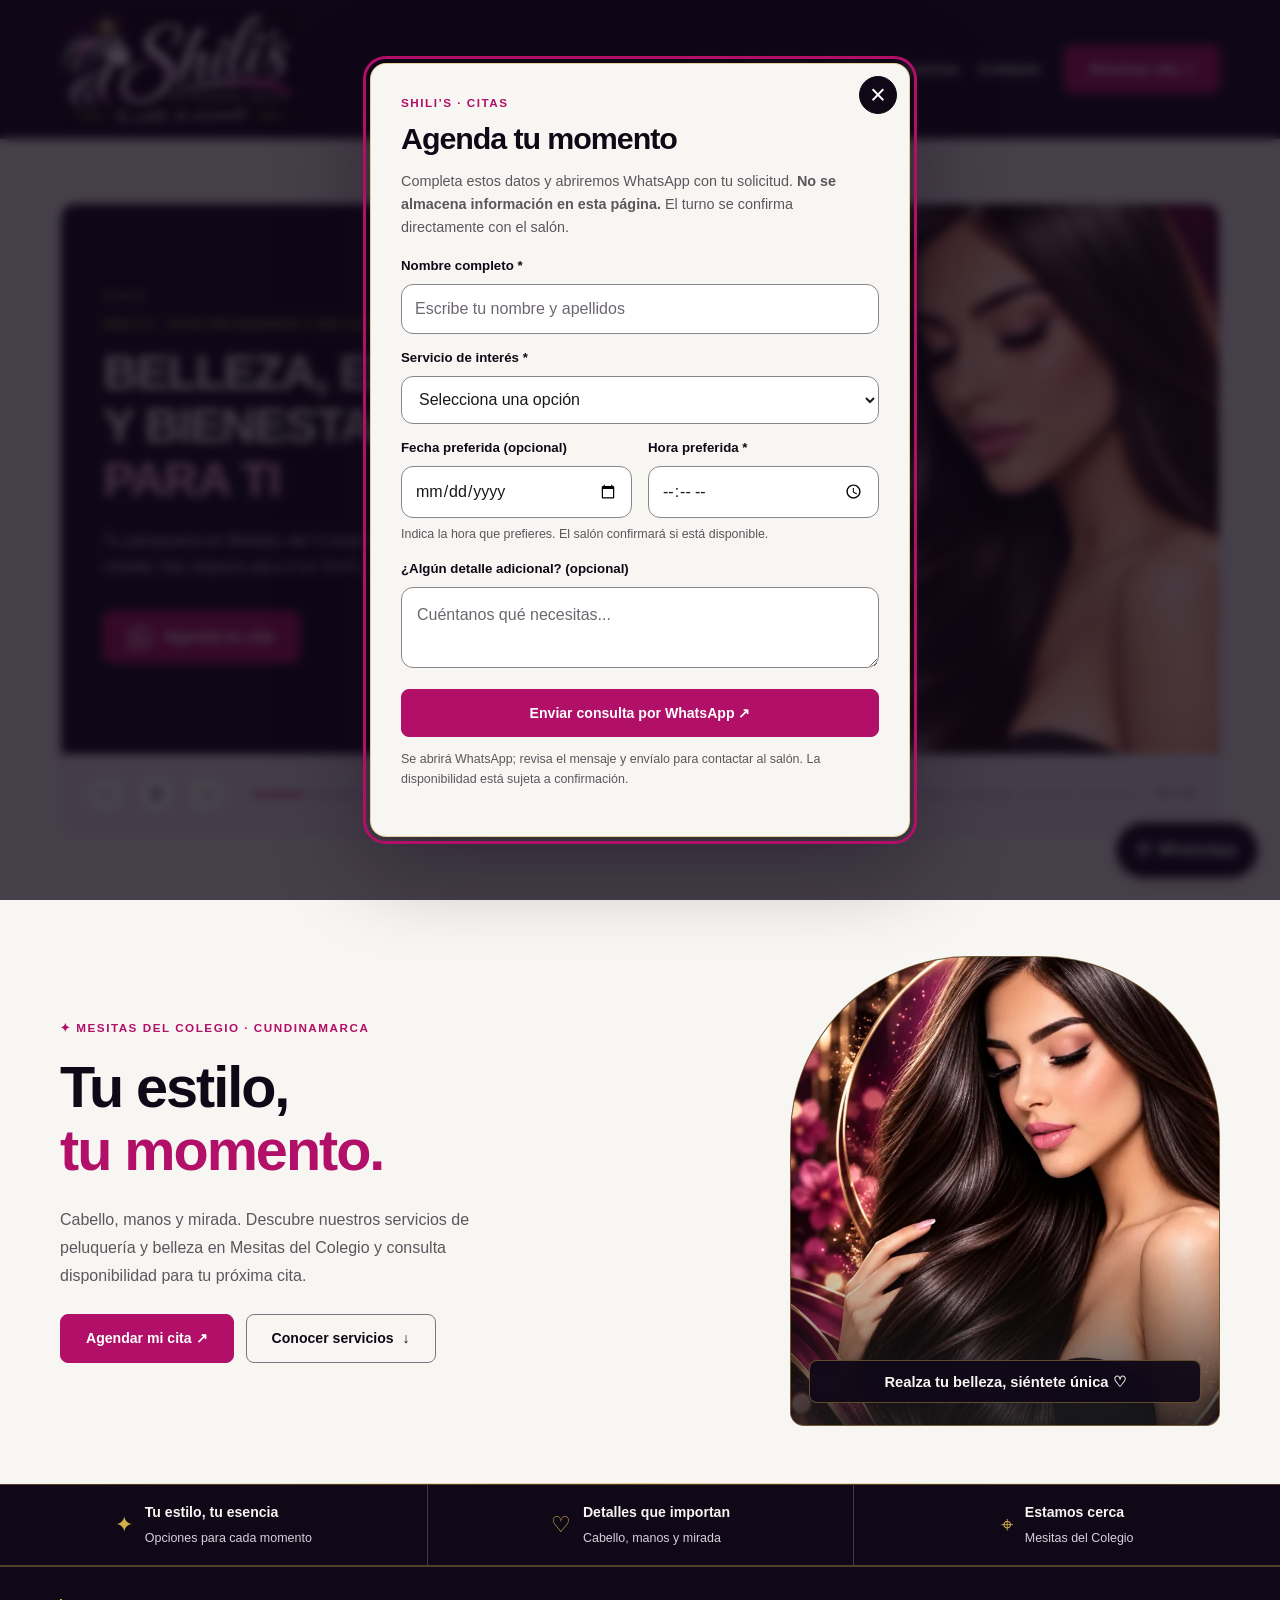
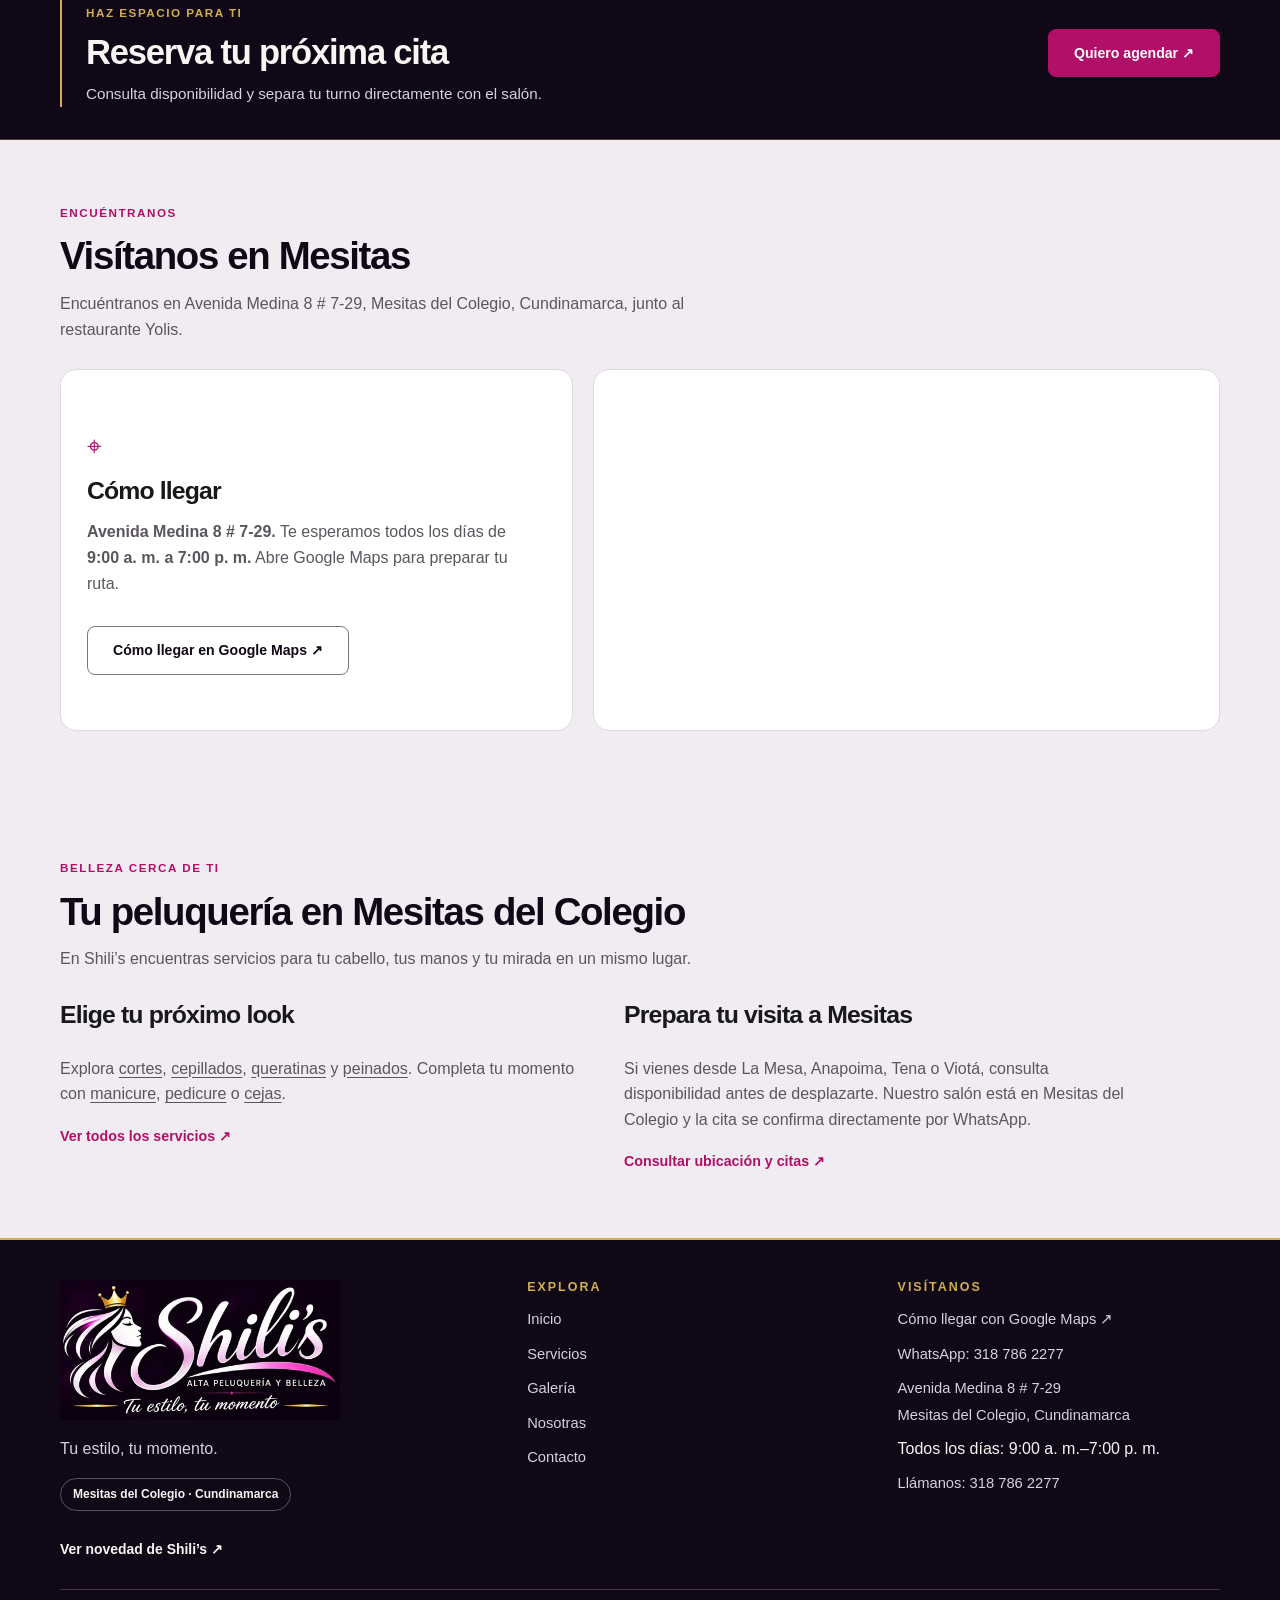
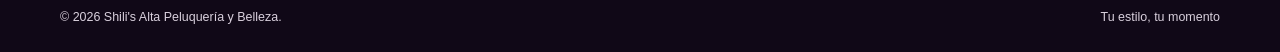
==== commit e91099ba: "Restore homepage poster and improve image loading and carousel accessibility" ====
--- a/demo-agenda/index.html
+++ b/demo-agenda/index.html
@@ -1 +1 @@
-<!doctype html><html lang="es-CO"><head><meta charset="utf-8"><meta name="viewport" content="width=device-width,initial-scale=1"><meta name="robots" content="noindex,nofollow"><meta http-equiv="refresh" content="0;url=../index.html#agenda-tu-momento"><title>Agenda tu momento | Shili’s</title><link rel="stylesheet" href="../assets/css/styles.css?v=2.9.0"></head><body class="utility-page"><main class="container section"><img src="../assets/img/logo-960.webp" alt="Shili’s Alta Peluquería y Belleza" width="1774" height="887"><h1>Agenda tu momento</h1><p>Consulta tu cita directamente con el salón por WhatsApp.</p><a class="btn" href="../index.html#agenda-tu-momento">Abrir formulario de cita ↗</a></main></body></html>+<!doctype html><html lang="es-CO"><head><meta charset="utf-8"><meta name="viewport" content="width=device-width,initial-scale=1"><meta name="robots" content="noindex,nofollow"><meta http-equiv="refresh" content="0;url=../index.html#agenda-tu-momento"><title>Agenda tu momento | Shili’s</title><link rel="stylesheet" href="../assets/css/styles.css?v=2.10.0"></head><body class="utility-page"><main class="container section"><img src="../assets/img/logo-960.webp" alt="Shili’s Alta Peluquería y Belleza" width="1774" height="887"><h1>Agenda tu momento</h1><p>Consulta tu cita directamente con el salón por WhatsApp.</p><a class="btn" href="../index.html#agenda-tu-momento">Abrir formulario de cita ↗</a></main></body></html>
--- a/assets/css/styles.css
+++ b/assets/css/styles.css
@@ -270,8 +270,8 @@
 .slider-controls{display:flex;gap:8px;flex:none}
 .slider-controls button{display:grid;place-items:center;width:42px;height:42px;border:1px solid #ffffff29;border-radius:50%;background:#291b2e;color:var(--cream);font-size:1.15rem}
 .slider-controls button:hover{background:#65304d;border-color:var(--rose-soft)}
-.slider-dots{display:flex;gap:6px;align-items:center;flex:1;min-width:0}
-.slider-dot{flex:1;min-width:0;height:28px;padding:0;border:0;background:transparent;position:relative}
+.slider-dots{display:flex;gap:6px;align-items:center;flex:1;min-width:0;overflow-x:auto;scrollbar-width:thin}
+.slider-dot{flex:1 0 28px;min-width:28px;height:32px;padding:0;border:0;background:transparent;position:relative}
 .slider-dot::after{content:'';display:block;height:3px;border-radius:4px;background:#ffffff30;transition:background .25s}
 .slider-dot[aria-current=true]::after{background:var(--rose-hot);box-shadow:0 0 10px #ff4ab055}
 .slider-count{font-size:.78rem;color:var(--rose-soft);font-variant-numeric:tabular-nums;white-space:nowrap}
@@ -370,7 +370,7 @@
 /* Local business information and non-blocking renovation notice. */
 .launch-notice{display:flex;align-items:center;justify-content:center;gap:18px;background:#21102d;color:#f7f6f2;padding:10px 20px;font-size:.88rem}
 .launch-notice[hidden]{display:none}
-.launch-notice .text-link{color:#f6c6e8;text-decoration:underline;text-underline-offset:3px;white-space:nowrap}
+.launch-notice .text-link{background:transparent;border:0;padding:4px;cursor:pointer;font:inherit;font-weight:700;color:#f6c6e8;text-decoration:underline;text-underline-offset:3px;white-space:nowrap}
 .notice-close{background:transparent;color:#fff;border:1px solid #70526f;border-radius:50%;width:28px;height:28px;line-height:1;cursor:pointer;font-size:1.2rem;flex-shrink:0}
 .page-title{font-size:clamp(1.85rem,3.8vw,2.8rem);line-height:1.16;letter-spacing:-.025em;margin:8px 0 18px}
 .local-grid{display:grid;grid-template-columns:1fr 1fr;gap:48px;max-width:1080px}
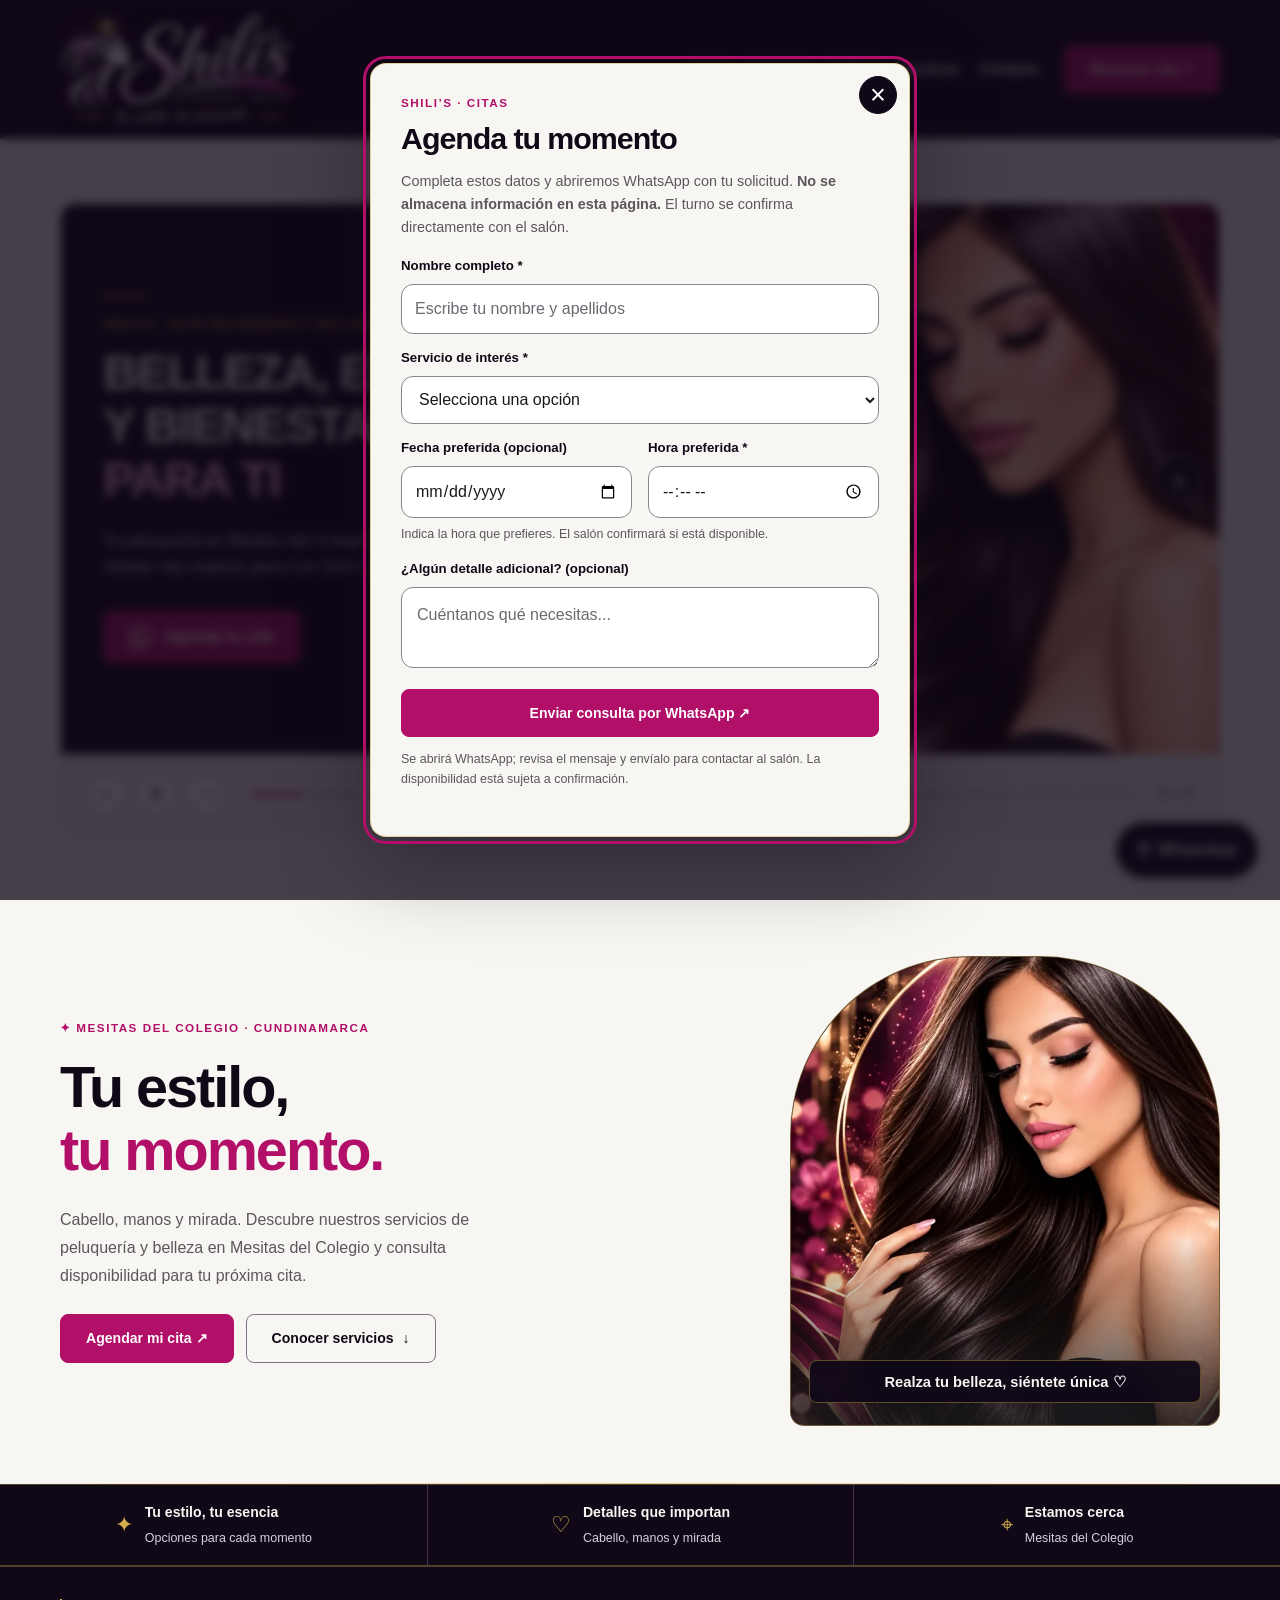
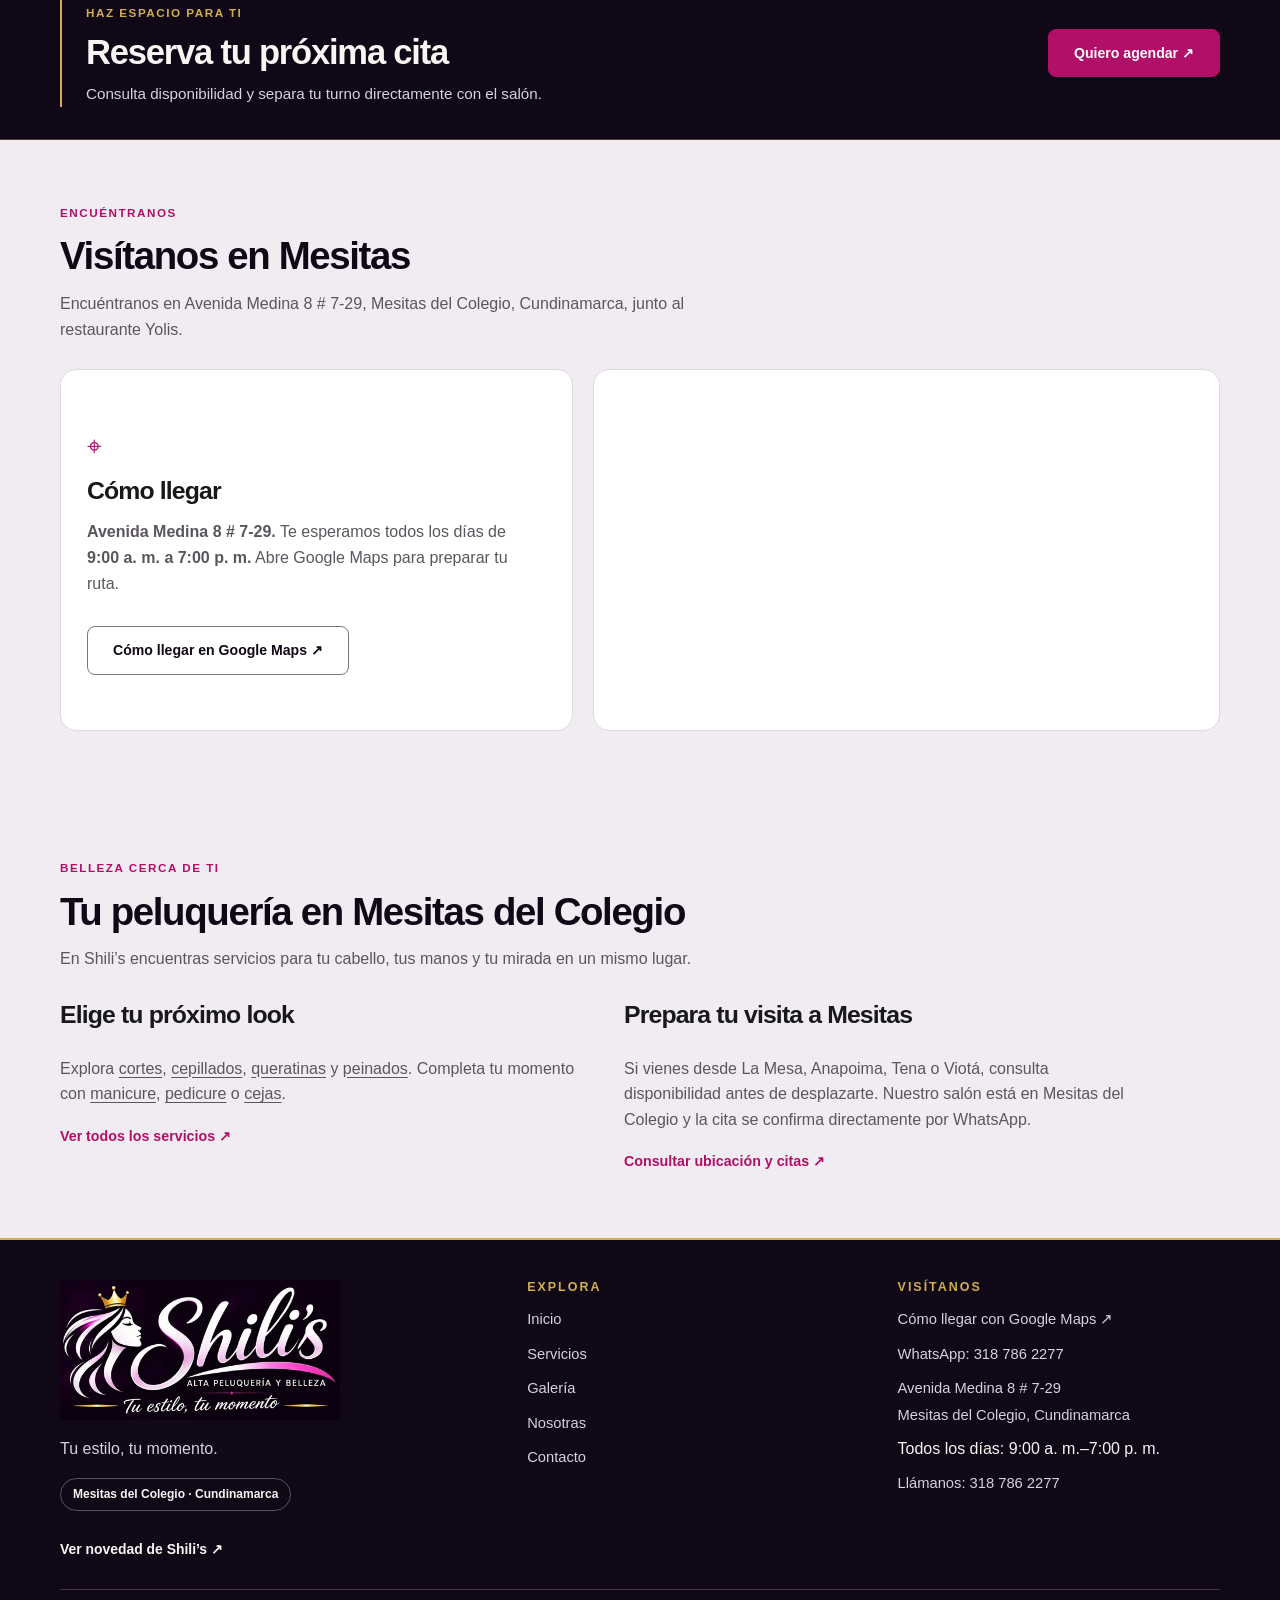
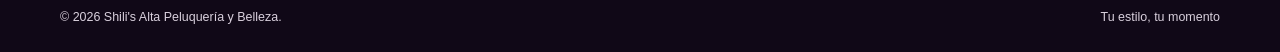
==== commit ed576494: "Add photo side controls and perspective transitions to the carousel" ====
--- a/demo-agenda/index.html
+++ b/demo-agenda/index.html
@@ -1 +1 @@
-<!doctype html><html lang="es-CO"><head><meta charset="utf-8"><meta name="viewport" content="width=device-width,initial-scale=1"><meta name="robots" content="noindex,nofollow"><meta http-equiv="refresh" content="0;url=../index.html#agenda-tu-momento"><title>Agenda tu momento | Shili’s</title><link rel="stylesheet" href="../assets/css/styles.css?v=2.10.0"></head><body class="utility-page"><main class="container section"><img src="../assets/img/logo-960.webp" alt="Shili’s Alta Peluquería y Belleza" width="1774" height="887"><h1>Agenda tu momento</h1><p>Consulta tu cita directamente con el salón por WhatsApp.</p><a class="btn" href="../index.html#agenda-tu-momento">Abrir formulario de cita ↗</a></main></body></html>+<!doctype html><html lang="es-CO"><head><meta charset="utf-8"><meta name="viewport" content="width=device-width,initial-scale=1"><meta name="robots" content="noindex,nofollow"><meta http-equiv="refresh" content="0;url=../index.html#agenda-tu-momento"><title>Agenda tu momento | Shili’s</title><link rel="stylesheet" href="../assets/css/styles.css?v=2.11.0"></head><body class="utility-page"><main class="container section"><img src="../assets/img/logo-960.webp" alt="Shili’s Alta Peluquería y Belleza" width="1774" height="887"><h1>Agenda tu momento</h1><p>Consulta tu cita directamente con el salón por WhatsApp.</p><a class="btn" href="../index.html#agenda-tu-momento">Abrir formulario de cita ↗</a></main></body></html>
--- a/assets/css/styles.css
+++ b/assets/css/styles.css
@@ -368,6 +368,16 @@
 @media(max-width:800px){.service-slide:not(.welcome-slide)>.slider-photo{height:540px}}
 @media(max-width:600px){.service-slide:not(.welcome-slide)>.slider-photo{height:250px}.service-slide:not(.welcome-slide)>.slide-content{min-height:350px}}
 /* Local business information and non-blocking renovation notice. */
+/* Photo navigation and a short perspective turn, without changing slide layout. */
+.slide-photo{position:relative;min-width:0;height:550px;overflow:hidden;isolation:isolate;background:var(--brand-plum);cursor:pointer}
+.slide-photo .slider-photo{display:block;width:100%;height:100%;object-fit:cover}
+.welcome-slide>.slide-photo{grid-column:2;grid-row:1}
+.photo-arrow{position:absolute;top:50%;z-index:2;display:grid;place-items:center;width:48px;height:48px;padding:0;border:1px solid #ffffffa6;border-radius:50%;background:#100817bd;color:#fff;box-shadow:0 3px 16px #0004;font:400 32px/1 var(--sans);cursor:pointer;transform:translateY(-50%);transition:background .2s,border-color .2s}
+.photo-arrow:hover{background:var(--rose);border-color:#fff}
+.photo-arrow:focus-visible{outline:3px solid var(--brand-gold);outline-offset:3px}
+.photo-arrow-prev{left:16px}.photo-arrow-next{right:16px}
+@media(max-width:800px){.slide-photo{height:540px}}
+@media(max-width:600px){.slide-photo{height:250px}.welcome-slide>.slide-photo{grid-column:1;grid-row:1;height:600px}.welcome-slide .welcome-content{pointer-events:none}.welcome-content .welcome-cta{pointer-events:auto}.photo-arrow{width:44px;height:44px}.photo-arrow-prev{left:12px}.photo-arrow-next{right:12px}.welcome-slide .photo-arrow{top:28%}}
 .launch-notice{display:flex;align-items:center;justify-content:center;gap:18px;background:#21102d;color:#f7f6f2;padding:10px 20px;font-size:.88rem}
 .launch-notice[hidden]{display:none}
 .launch-notice .text-link{background:transparent;border:0;padding:4px;cursor:pointer;font:inherit;font-weight:700;color:#f6c6e8;text-decoration:underline;text-underline-offset:3px;white-space:nowrap}
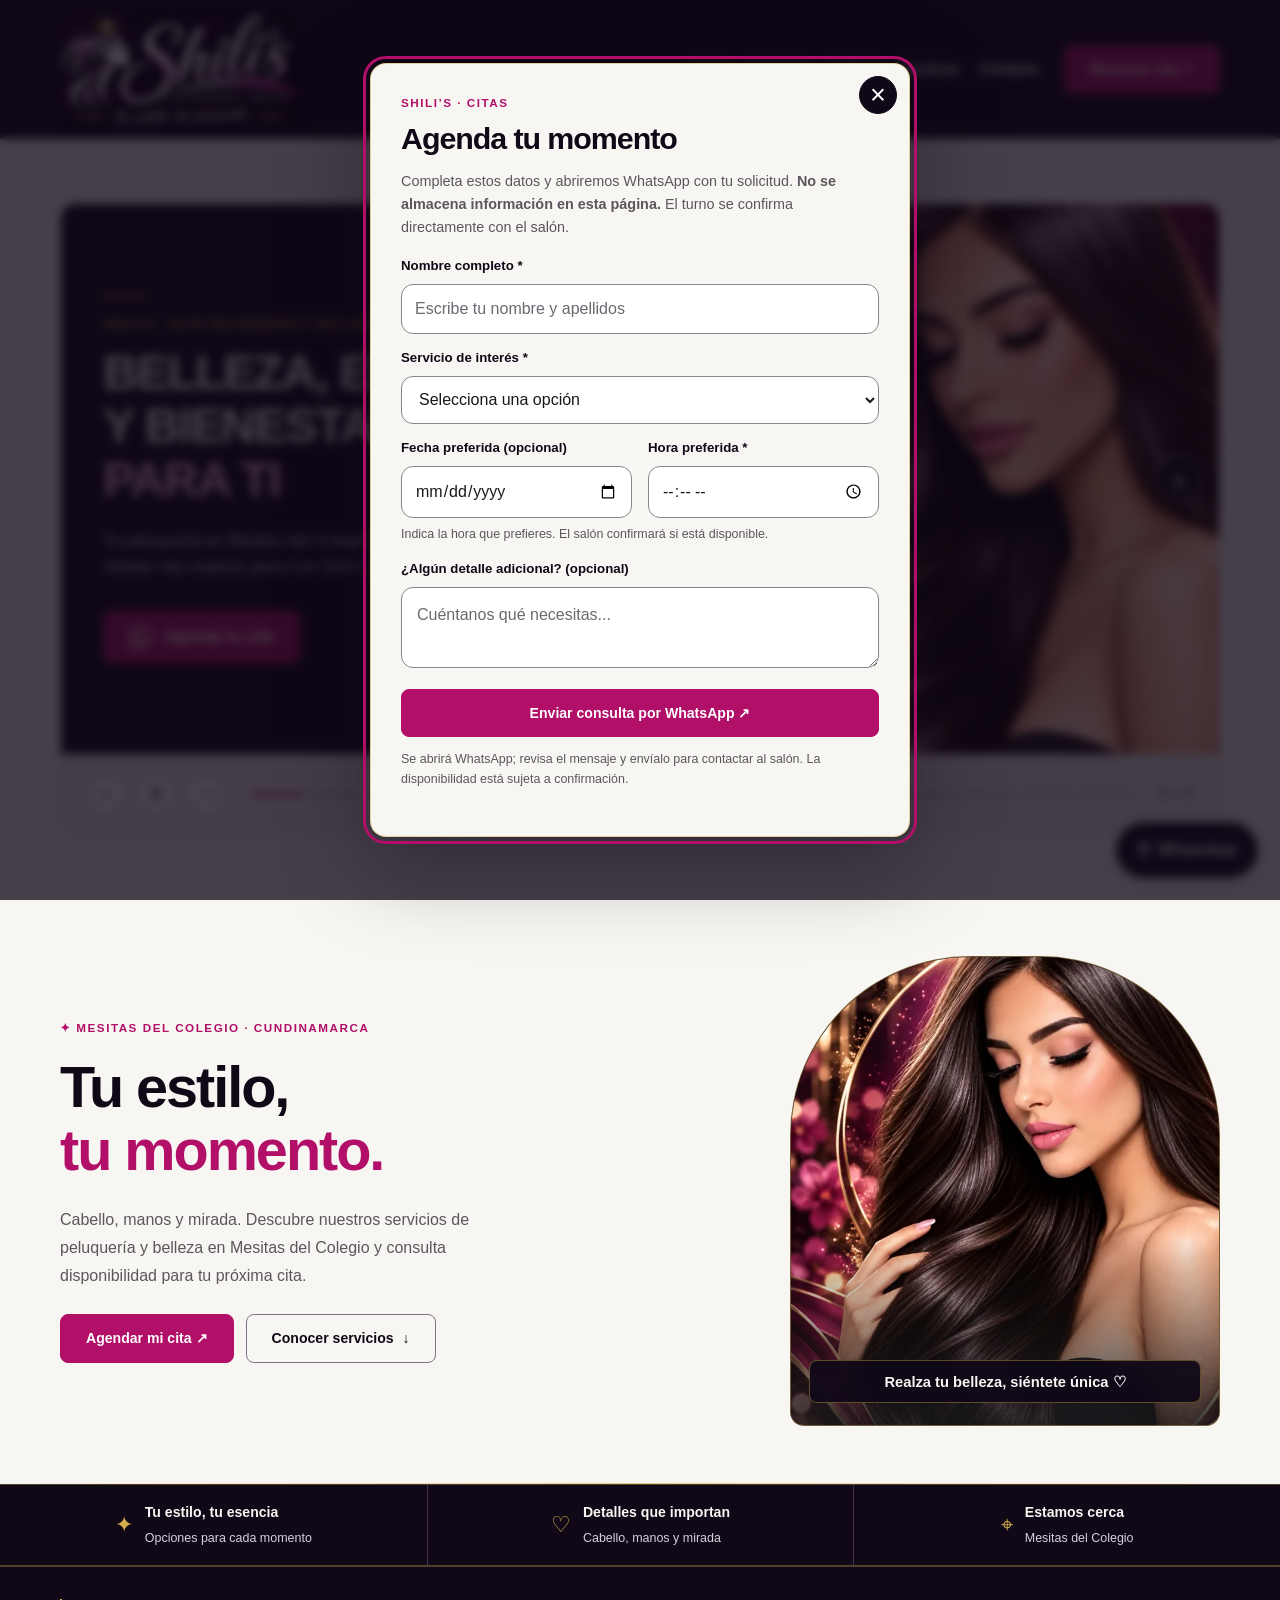
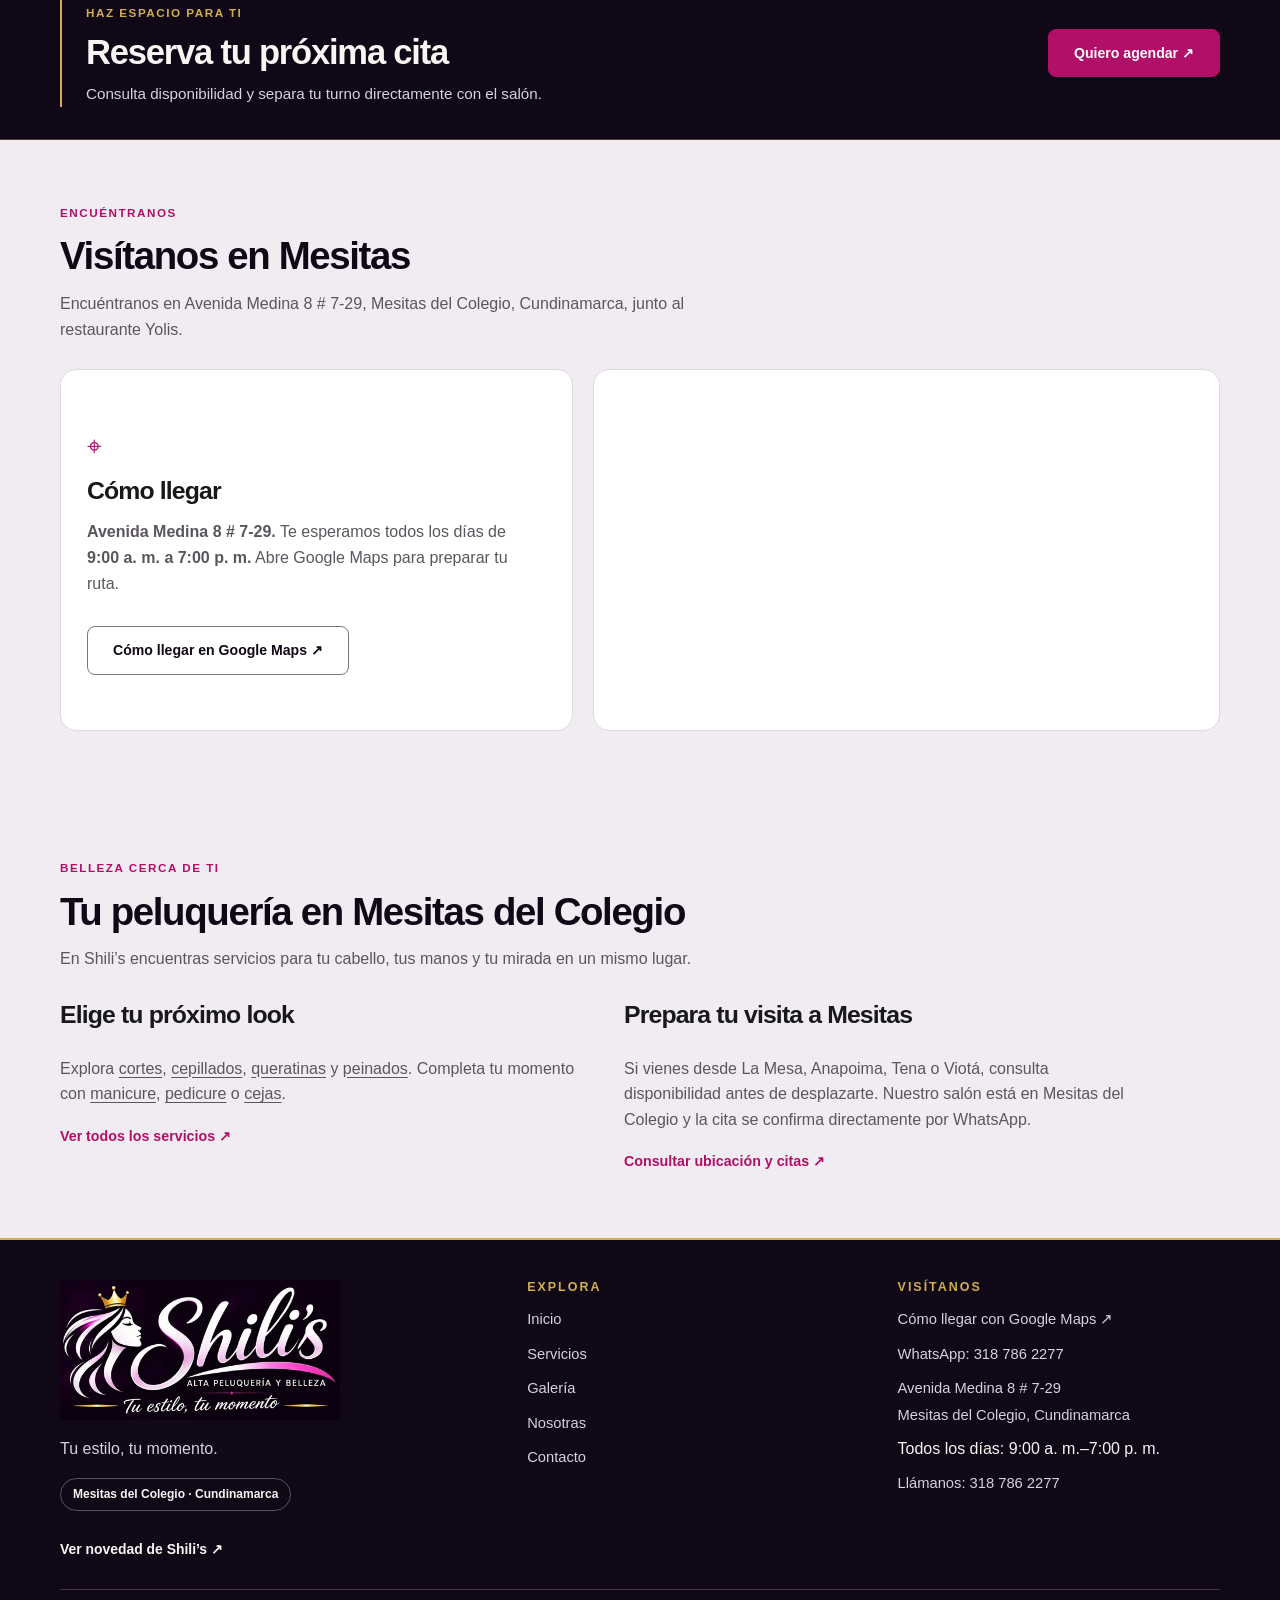
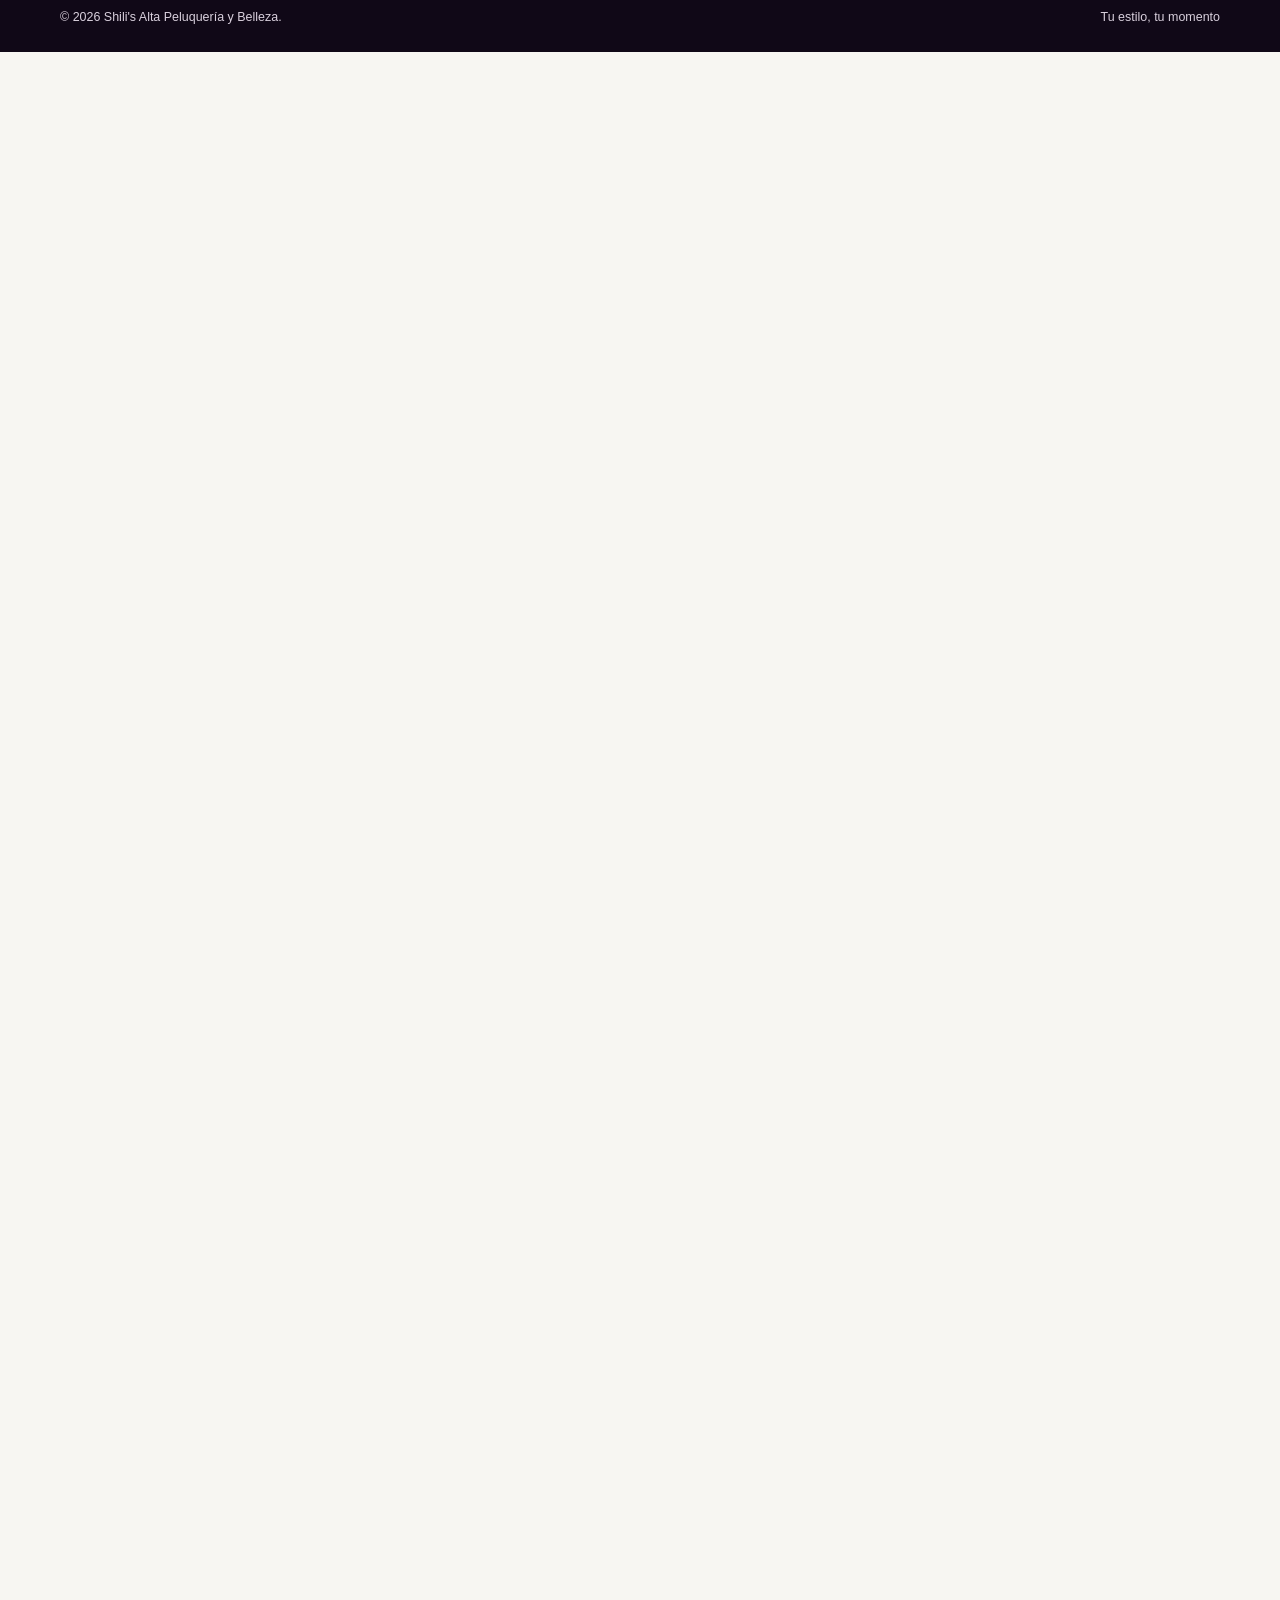
==== commit 753d22b1: "Harden browser policy, WhatsApp form initialization and Pages publishing" ====
--- a/demo-agenda/index.html
+++ b/demo-agenda/index.html
@@ -1 +1 @@
-<!doctype html><html lang="es-CO"><head><meta charset="utf-8"><meta name="viewport" content="width=device-width,initial-scale=1"><meta name="robots" content="noindex,nofollow"><meta http-equiv="refresh" content="0;url=../index.html#agenda-tu-momento"><title>Agenda tu momento | Shili’s</title><link rel="stylesheet" href="../assets/css/styles.css?v=2.11.0"></head><body class="utility-page"><main class="container section"><img src="../assets/img/logo-960.webp" alt="Shili’s Alta Peluquería y Belleza" width="1774" height="887"><h1>Agenda tu momento</h1><p>Consulta tu cita directamente con el salón por WhatsApp.</p><a class="btn" href="../index.html#agenda-tu-momento">Abrir formulario de cita ↗</a></main></body></html>+<!doctype html><html lang="es-CO"><head><meta charset="utf-8"><meta http-equiv="Content-Security-Policy" content="default-src 'none'; script-src 'self'; style-src 'self'; img-src 'self' data:; font-src 'self'; frame-src https://www.google.com; connect-src 'none'; object-src 'none'; base-uri 'self'; form-action 'none'"><meta name="referrer" content="strict-origin-when-cross-origin"><meta name="viewport" content="width=device-width,initial-scale=1"><meta name="robots" content="noindex,nofollow"><meta http-equiv="refresh" content="0;url=../index.html#agenda-tu-momento"><title>Agenda tu momento | Shili’s</title><link rel="stylesheet" href="../assets/css/styles.css?v=2.12.0"></head><body class="utility-page"><main class="container section"><img src="../assets/img/logo-960.webp" alt="Shili’s Alta Peluquería y Belleza" width="1774" height="887"><h1>Agenda tu momento</h1><p>Consulta tu cita directamente con el salón por WhatsApp.</p><a class="btn" href="../index.html#agenda-tu-momento">Abrir formulario de cita ↗</a></main></body></html>
--- a/assets/css/styles.css
+++ b/assets/css/styles.css
@@ -386,4 +386,6 @@
 .local-grid{display:grid;grid-template-columns:1fr 1fr;gap:48px;max-width:1080px}
 .local-grid p{max-width:60ch}.local-grid p a{text-decoration:underline;text-underline-offset:3px}
 .footer li{line-height:1.65}
+.contact-followup{margin-top:25px}.gallery-intro{margin-bottom:32px}.service-footer{margin-top:32px}
+.swatch-plum{background:#100817}.swatch-cream{background:#f7f6f2}.swatch-rose{background:#b10f68}.swatch-silver{background:#bfc2c8}.swatch-gold{background:#d2ae4e}.swatch-pink{background:#e432b4}
 @media(max-width:600px){.launch-notice{gap:10px;padding:10px 16px;font-size:.78rem}.local-grid{grid-template-columns:1fr;gap:24px}.page-title{font-size:1.85rem}.launch-notice span{max-width:180px}}
